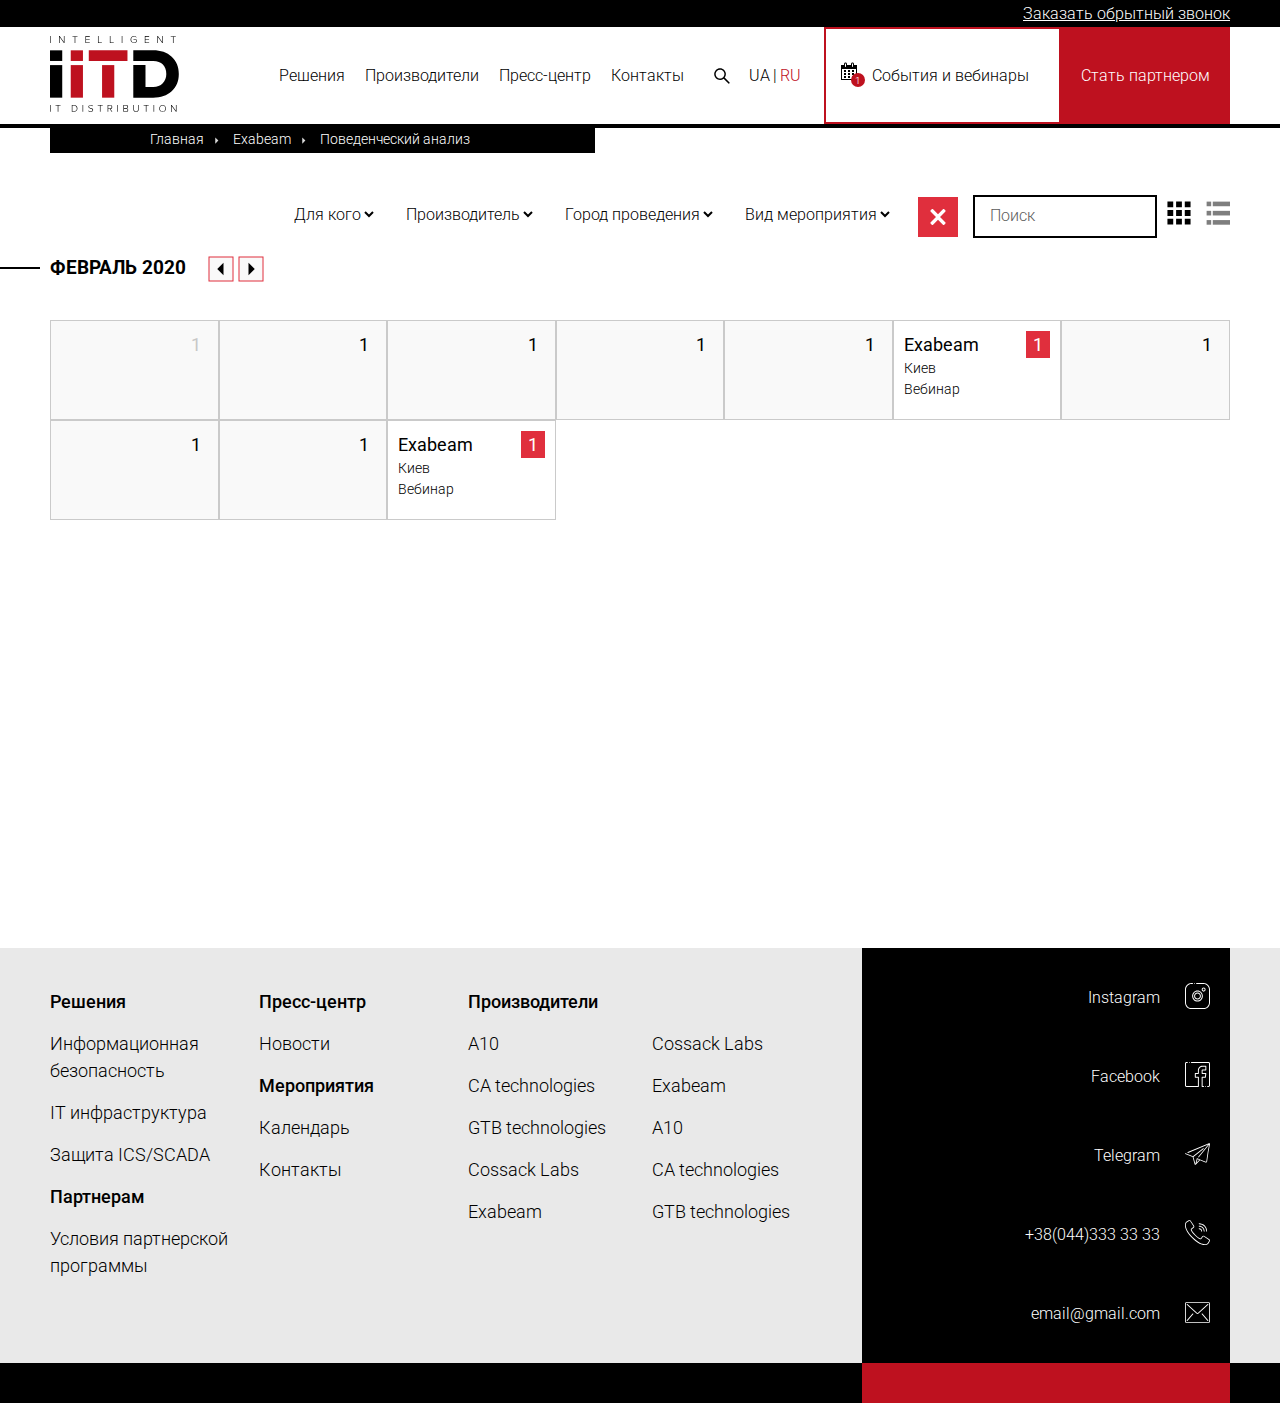
==== calendar.html @ c362d008 "end site" ====
<!DOCTYPE html>

<head>
    <meta charset="utf-8">
    <meta http-equiv="X-UA-Compatible" content="IE=edge">
    <title></title>
    <meta name="description" content="">
    <meta name="viewport" content="width=device-width, initial-scale=1">
    <link rel="stylesheet" href="css/slick.css">
    <link rel="stylesheet" href="css/slick-theme.css">
    <link rel="stylesheet" href="css/main.css">
    <link href="https://fonts.googleapis.com/css?family=Roboto:300,400,500,700&display=swap&subset=cyrillic" rel="stylesheet">
</head>

<body>
    <div class="wrapper">
        <div class="top-header padding">
            <div class="container">
                <div class="call-header">
                    <a href="#">Заказать обрытный звонок</a>
                </div>
            </div>
        </div>
        <header class="padding dark-border">
            <div class="container">
                <div class="header-container">
                    <div class="btn-menu">
                        <img src="img/icon/btn-menu.svg" alt="btn">
                    </div>
                    <div class="header-logo">
                        <img src="img/icon/logo.svg" alt="logo">
                    </div>
                    <nav>
                        <img src="img/icon/close-btn.svg" class="close-btn" alt="close-btn">
                        <p class="link-hover link-call">Решения</p>
                        <div class="nav-box-dropdown-hover">
                            <div class="nav-box-dropdown-wrapper">
                                <div class="nav-box-dropdonw">
                                    <p class="nav-box-title">
                                     1111111111111
                                    </p>
                                    <div class="box-hide-nav">
                                        <a href="#" class="nav-box-link">
                                            Защита WEB ресурсов
                                        </a>
                                        <a href="#" class="nav-box-link">
                                            Защита WEB ресурсов
                                        </a>
                                        <a href="#" class="nav-box-link">
                                            Защита WEB ресурсов
                                        </a>
                                    </div>
                                </div>
                                <div class="nav-box-dropdonw">
                                    <p class="nav-box-title">
                                        Информационная безопасность
                                    </p>
                                    <div class="box-hide-nav">
                                        <a href="#" class="nav-box-link">
                                            Защита WEB ресурсов
                                        </a>
                                        <a href="#" class="nav-box-link">
                                            Защита WEB ресурсов
                                        </a>
                                        <a href="#" class="nav-box-link">
                                            Защита WEB ресурсов
                                        </a>
                                    </div>
                                </div>
                                <div class="nav-box-dropdonw">
                                    <p class="nav-box-title">
                                        Информационная безопасность
                                    </p>
                                    <div class="box-hide-nav">
                                        <a href="#" class="nav-box-link">
                                            Защита WEB ресурсов
                                        </a>
                                        <a href="#" class="nav-box-link">
                                            Защита WEB ресурсов
                                        </a>
                                        <a href="#" class="nav-box-link">
                                            Защита WEB ресурсов
                                        </a>
                                    </div>
                                </div>
                            </div>
                        </div>
                        <p class="link-hover link-call">Производители</pppclass="link-hover>
                        <div class="nav-box-dropdown-hover">
                            <div class="nav-box-dropdown-wrapper">
                                <div class="nav-box-dropdonw">
                                    <p class="nav-box-title">
                                      2222222
                                    </p>
                                    <div class="box-hide-nav">
                                        <a href="#" class="nav-box-link">
                                            Защита WEB ресурсов
                                        </a>
                                        <a href="#" class="nav-box-link">
                                            Защита WEB ресурсов
                                        </a>
                                        <a href="#" class="nav-box-link">
                                            Защита WEB ресурсов
                                        </a>
                                    </div>
                                </div>
                                <div class="nav-box-dropdonw">
                                    <p href="#" class="nav-box-title">
                                        Информационная безопасность
                                    </p>
                                    <div class="box-hide-nav">
                                        <a href="#" class="nav-box-link">
                                            Защита WEB ресурсов
                                        </a>
                                        <a href="#" class="nav-box-link">
                                            Защита WEB ресурсов
                                        </a>
                                        <a href="#" class="nav-box-link">
                                            Защита WEB ресурсов
                                        </a>
                                    </div>
                                </div>
                                <div class="nav-box-dropdonw">
                                    <p href="#" class="nav-box-title">
                                        Информационная безопасность
                                    </p>
                                    <div class="box-hide-nav">
                                        <a href="#" class="nav-box-link">
                                            Защита WEB ресурсов
                                        </a>
                                        <a href="#" class="nav-box-link">
                                            Защита WEB ресурсов
                                        </a>
                                        <a href="#" class="nav-box-link">
                                            Защита WEB ресурсов
                                        </a>
                                    </div>
                                </div>
                            </div>
                        </div>
                        <p class="link-hover link-call">Пресс-центр </a>
                        <div class="nav-box-dropdown-hover">
                            <div class="nav-box-dropdown-wrapper">
                                <div class="nav-box-dropdonw">
                                    <p class="nav-box-title">
                                       333333333333
                                    </a>
                                    <div class="box-hide-nav">
                                        <a href="#" class="nav-box-link">
                                            Защита WEB ресурсов
                                        </a>
                                        <a href="#" class="nav-box-link">
                                            Защита WEB ресурсов
                                        </a>
                                        <a href="#" class="nav-box-link">
                                            Защита WEB ресурсов
                                        </a>
                                    </div>
                                </div>
                                <div class="nav-box-dropdonw">
                                    <p class="nav-box-title">
                                        Информационная безопасность2
                                    </p>
                                    <div class="box-hide-nav">
                                        <a href="#" class="nav-box-link">
                                            Защита WEB ресурсов
                                        </a>
                                        <a href="#" class="nav-box-link">
                                            Защита WEB ресурсов
                                        </a>
                                        <a href="#" class="nav-box-link">
                                            Защита WEB ресурсов
                                        </a>
                                    </div>
                                </div>
                                <div class="nav-box-dropdonw">
                                    <p class="nav-box-title">
                                        Информационная безопасность3
                                    </p>
                                    <div class="box-hide-nav">
                                        <a href="#" class="nav-box-link">
                                            Защита WEB ресурсов
                                        </a>
                                        <a href="#" class="nav-box-link">
                                            Защита WEB ресурсов
                                        </a>
                                        <a href="#" class="nav-box-link">
                                            Защита WEB ресурсов
                                        </a>
                                    </div>
                                </div>
                            </div>
                        </div>
                        <a href="#" class="link-hover">Контакты</a>
                    </nav>
                    <div class="search-lang-box">
                        <div class="search-box">
                            <img src="img/icon/search.svg" alt="search">
                        </div>
                        <div class="lang-box desk-lang">
                            <a href="#">UA</a>
                            <a href="#" class="active-lang">RU</a>
                        </div>
                    </div>
                    <div class="btn-header-wrap">
                        <a href="#">
                            <div class="calendar">
                                <img src="img/icon/calendar-white.svg" alt="calendar">
                                <span class="col-event">1</span>
                            </div>
                            <span class="calendar-text">События и вебинары</span>
                        </a>
                        <a href="#">Стать партнером</a>
                    </div>
                </div>
            </div>
        </header>
        <main>
            <div class="bredcrumbs padding">
                <div class="container">
                    <div class="bredcrumbs-container">
                        <a href="#">Главная</a>
                        <a href="#">Exabeam</a>
                        <a href="#">Поведенческий анализ</a>
                    </div>
                </div>
            </div>
            <div class="control-calendar padding">
                <div class="container">
                    <div class="control-calendar-wrap">
                        <div class="select-box">
                            <select name="">
                                <option value="">Для кого</option>
                            </select>
                        </div>
                        <div class="select-box">
                            <select name="">
                                <option value="">Производитель</option>
                            </select>
                        </div>
                        <div class="select-box">
                            <select name="">
                                <option value="">Город проведения</option>
                            </select>
                        </div>
                        <div class="select-box">
                            <select name="">
                                <option value="">Вид мероприятия</option>
                            </select>
                        </div>
                        <div class="search-box">
                            <a href="#" class="btn-calendar-close">
                                <img src="img/calendar/cansel.svg" alt="cansel">
                            </a>
                            <input type="text" class="search" placeholder="Поиск">
                        </div>
                        <div class="btn-wrap-calendar">
                            <p class="cl-call-1 active-calendar">
                                <img src="img/calendar/cl-big.svg" alt="cl-big">
                            </p>
                            <p class="cl-call-2">
                                <img src="img/calendar/cl-sm.svg" alt="cl-sm">
                            </p>
                        </div>
                    </div>
                </div>
            </div>
            <section class="calendar padding margin">
                <div class="container">
                    <div class="calendar-arr">
                        <p class="title-xl">Февраль 2020</p>
                        <div class="arrow-calendar">
                            <a href="#">
                                <img src="img/calendar/lf.svg" alt="lf">
                            </a>
                            <a href="#">
                                <img src="img/calendar/rg.svg" alt="rg">
                            </a>
                        </div>
                        <div class="conrtol-mob">
                            <p class="cl-call-1 active-calendar">
                                <img src="img/calendar/cl-big.svg" alt="cl-big">
                            </p>
                            <p class="cl-call-2">
                                <img src="img/calendar/cl-sm.svg" alt="cl-sm">
                            </p>
                        </div>
                    </div>
                    <div class="sm-calendar">
                        <div class="calendar-wrapper">
                            <div class="calendar-box white">
                                <div class="calendar-info-short">
                                    <p class="text-simple">Exabeam</p>
                                    <p class="text-simple-sm">Киев</p>
                                    <p class="text-simple-sm">Вебинар</p>
                                </div>
                                <p class="calendar-day">
                                    1
                                </p>
                            </div>
                            <div class="calendar-box">
                                <div class="calendar-info-short">
                                    <p class="text-simple">Exabeam</p>
                                    <p class="text-simple-sm">Киев</p>
                                    <p class="text-simple-sm">Вебинар</p>
                                </div>
                                <p class="calendar-day">
                                    1
                                </p>
                            </div>
                            <div class="calendar-box">
                                <div class="calendar-info-short">
                                    <p class="text-simple">Exabeam</p>
                                    <p class="text-simple-sm">Киев</p>
                                    <p class="text-simple-sm">Вебинар</p>
                                </div>
                                <p class="calendar-day">
                                    1
                                </p>
                            </div>
                            <div class="calendar-box">
                                <div class="calendar-info-short">
                                    <p class="text-simple">Exabeam</p>
                                    <p class="text-simple-sm">Киев</p>
                                    <p class="text-simple-sm">Вебинар</p>
                                </div>
                                <p class="calendar-day">
                                    1
                                </p>
                            </div>
                            <div class="calendar-box">
                                <div class="calendar-info-short">
                                    <p class="text-simple">Exabeam</p>
                                    <p class="text-simple-sm">Киев</p>
                                    <p class="text-simple-sm">Вебинар</p>
                                </div>
                                <p class="calendar-day">
                                    1
                                </p>
                            </div>
                            <div class="calendar-box active-day">
                                <div class="calendar-info-short">
                                    <p class="text-simple">Exabeam</p>
                                    <p class="text-simple-sm">Киев</p>
                                    <p class="text-simple-sm">Вебинар</p>
                                </div>
                                <p class="calendar-day">
                                    1
                                </p>
                                <div class="hide-info-vebinar">
                                    <div class="hide-info-wrap">
                                        <img src="img/calendar/log-veb.svg" alt="veb">
                                        <div class="info-calendar">
                                            <p class="text-simple circle">Вебинар</p>
                                            <p class="text-simple circle">10.11.2020</p>
                                            <p class="text-simple time">12:00</p>
                                        </div>
                                        <p class="text-simple title">
                                            Предпринимателям
                                        </p>
                                        <p class="text-simple strong">
                                            Решение вендора Exabeam “Поведенческий анализ пользователей”
                                        </p>
                                        <a href="#" class="text-simple link">Подробнее</a>
                                    </div>
                                </div>
                            </div>
                            <div class="calendar-box">
                                <div class="calendar-info-short">
                                    <p class="text-simple">Exabeam</p>
                                    <p class="text-simple-sm">Киев</p>
                                    <p class="text-simple-sm">Вебинар</p>
                                </div>
                                <p class="calendar-day">
                                    1
                                </p>
                            </div>
                            <div class="calendar-box">
                                <div class="calendar-info-short">
                                    <p class="text-simple">Exabeam</p>
                                    <p class="text-simple-sm">Киев</p>
                                    <p class="text-simple-sm">Вебинар</p>
                                </div>
                                <p class="calendar-day">
                                    1
                                </p>
                            </div>
                            <div class="calendar-box">
                                <div class="calendar-info-short">
                                    <p class="text-simple">Exabeam</p>
                                    <p class="text-simple-sm">Киев</p>
                                    <p class="text-simple-sm">Вебинар</p>
                                </div>
                                <p class="calendar-day">
                                    1
                                </p>
                            </div>
                            <div class="calendar-box active-day">
                                <div class="calendar-info-short">
                                    <p class="text-simple">Exabeam</p>
                                    <p class="text-simple-sm">Киев</p>
                                    <p class="text-simple-sm">Вебинар</p>
                                </div>
                                <p class="calendar-day">
                                    1
                                </p>
                                <div class="hide-info-vebinar">
                                    <div class="hide-info-wrap">
                                        <img src="img/calendar/log-veb.svg" alt="veb">
                                        <div class="info-calendar">
                                            <p class="text-simple circle">Вебинар</p>
                                            <p class="text-simple circle">10.11.2020</p>
                                            <p class="text-simple time">12:00</p>
                                        </div>
                                        <p class="text-simple title">
                                            Предпринимателям
                                        </p>
                                        <p class="text-simple strong">
                                            Решение вендора Exabeam “Поведенческий анализ пользователей”
                                        </p>
                                        <a href="#" class="text-simple link">Подробнее</a>
                                    </div>
                                </div>
                            </div>
                        </div>
                    </div>
                    <div class="xl-calendar">
                        <div class="xl-calendar-mob">
                            <div class="mob-info-wrap">
                                <p class="text-simple title">
                                    08 Февраля 12:00
                                </p>
                                <p class="text-simple event">
                                    Вебинар
                                </p>
                                <img src="img/calendar/log-veb.svg" alt="veb">
                                <p class="text-simple title">
                                    Для кого
                                </p>
                                <p class="text-simple human">
                                    Предпринимателям
                                </p>
                                <p class="text-simple strong">
                                    Решение вендора Exabeam “Поведенческий анализ пользователей”
                                </p>
                                <p class="text-simple">
                                    Lorem ipsum dolor sit amet consectetur adipisicing elit. Officiis ad delectus sit reprehenderit, facere perferendis fuga doloribus magni, cum nisi ab eos illum. Architecto enim laudantium sequi porro nulla distinctio.
                                </p>
                                <a href="#" class="text-simple link">Подробнее</a>
                            </div>
                            <div class="mob-info-wrap">
                                <p class="text-simple title">
                                    08 Февраля 12:00
                                </p>
                                <p class="text-simple event">
                                    Вебинар
                                </p>
                                <img src="img/calendar/log-veb.svg" alt="veb">
                                <p class="text-simple title">
                                    Для кого
                                </p>
                                <p class="text-simple human">
                                    Предпринимателям
                                </p>
                                <p class="text-simple strong">
                                    Решение вендора Exabeam “Поведенческий анализ пользователей”
                                </p>
                                <p class="text-simple">
                                    Lorem ipsum dolor sit amet consectetur adipisicing elit. Officiis ad delectus sit reprehenderit, facere perferendis fuga doloribus magni, cum nisi ab eos illum. Architecto enim laudantium sequi porro nulla distinctio.
                                </p>
                                <a href="#" class="text-simple link">Подробнее</a>
                            </div>
                        </div>
                        <div class="calendar-title-wrapper">
                            <p class="text-simple">Дата и время</p>
                            <p class="text-simple">Производитель</p>
                            <p class="text-simple">Вид мероприятия</p>
                            <p class="text-simple">Для кого</p>
                            <p class="text-simple">Описание</p>
                        </div>
                        <div class="calendar-xl-wrapper">
                            <div class="calendar-xl-box">
                                <p class="text-simple">08 Февраля<br> 12:00</p>
                            </div>
                            <div class="calendar-xl-box">
                                <img src="img/calendar/vebinar.svg" alt="veb">
                            </div>
                            <div class="calendar-xl-box">
                                <p class="text-simple">Вебинар</p>
                            </div>
                            <div class="calendar-xl-box">
                                <p class="text-simple">Предприниматель</p>
                            </div>
                            <div class="calendar-xl-box">
                                <p class="text-simple title">
                                    Решение вендора Exabeam “Поведенческий анализ пользователей”
                                </p>
                                <p class="text-simple info">Lorem ipsum dolor sit amet, consectetur adipiscing elit. In ullamcorper turpis integer risus congue condimentum euismod. Id eleifend platea mi morbi.</p>
                                <a href="#" class="text-simple link">Подробнее</a>
                            </div>
                        </div>
                        <div class="calendar-xl-wrapper">
                            <div class="calendar-xl-box">
                                <p class="text-simple">08 Февраля<br> 12:00</p>
                            </div>
                            <div class="calendar-xl-box">
                                <img src="img/calendar/vebinar.svg" alt="veb">
                            </div>
                            <div class="calendar-xl-box">
                                <p class="text-simple">Вебинар</p>
                            </div>
                            <div class="calendar-xl-box">
                                <p class="text-simple">Предприниматель</p>
                            </div>
                            <div class="calendar-xl-box">
                                <p class="text-simple title">
                                    Решение вендора Exabeam “Поведенческий анализ пользователей”
                                </p>
                                <p class="text-simple info">Lorem ipsum dolor sit amet, consectetur adipiscing elit. In ullamcorper turpis integer risus congue condimentum euismod. Id eleifend platea mi morbi.</p>
                                <a href="#" class="text-simple link">Подробнее</a>
                            </div>
                        </div>
                    </div>
                </div>
            </section>
        </main>
        <footer class="padding z-index">
            <div class="container">
                <div class="footer-container">
                    <div class="footer-box-link">
                        <p class="footer-title">
                            Решения
                        </p>
                        <a href="#" class="footer-simple-link">
                                Информационная безопасность
                            </a>
                        <a href="#" class="footer-simple-link">
                                IT инфраструктура
                            </a>
                        <a href="#" class="footer-simple-link">
                                Защита ICS/SCADA
                            </a>
                        <p class="footer-title">
                            Партнерам
                        </p>
                        <a href="#" class="footer-simple-link">
                                Условия партнерской программы
                            </a>
                    </div>
                    <div class="footer-box-link">
                        <p class="footer-title">
                            Пресс-центр
                        </p>
                        <a href="#" class="footer-simple-link">
                                Новости
                            </a>
                        <p class="footer-title">
                            Мероприятия
                        </p>
                        <a href="#" class="footer-simple-link">
                                Календарь
                            </a>
                        <a href="#" class="footer-simple-link">
                                Контакты
                            </a>
                    </div>
                    <div class="footer-box-link">
                        <p class="footer-title">
                            Производители
                        </p>
                        <div class="footer-box-sm">
                            <a href="#" class="footer-simple-link">
                                    A10
                                </a>
                            <a href="#" class="footer-simple-link">
                                    Cossack Labs
                                </a>
                            <a href="#" class="footer-simple-link">
                                    CA technologies
                                </a>
                            <a href="#" class="footer-simple-link">
                                    Exabeam
                                </a>
                            <a href="#" class="footer-simple-link">
                                    GTB technologies
                                </a>
                            <a href="#" class="footer-simple-link">
                                    A10
                                </a>
                            <a href="#" class="footer-simple-link">
                                    Cossack Labs
                                </a>
                            <a href="#" class="footer-simple-link">
                                    CA technologies
                                </a>
                            <a href="#" class="footer-simple-link">
                                    Exabeam
                                </p>
                                <a href="#" class="footer-simple-link">
                                    GTB technologies
                                </a>
                        </div>
                    </div>
                    <div class="footer-social-box">
                        <a href="#" class="insta">Instagram</a>
                        <a href="#" class="fb">Facebook</a>
                        <a href="#" class="tg">Telegram</a>
                        <a href="tel:+38(044)333 33 33" class="phone">+38(044)333 33 33</a>
                        <a href="mailto:email@gmail.com" class="mail">email@gmail.com</a>
                    </div>
                </div>
            </div>
        </footer>
        <div class="footer-black"></div>
    </main>

    <script src="js/libs/jquery-3.4.1.min.js"></script>
    <script src="js/libs/slick.min.js"></script>
    <script src="js/common.js"></script>
</body>

</html>
---- css/main.css ----
.top-header {
  background: #000;
  z-index: 9999;
  position: relative; }

header {
  z-index: 9999;
  background: #fff;
  position: relative; }

@media (max-width: 990px) {
  .calendar-text {
    display: none; } }

.btn-menu {
  display: none; }
  @media (max-width: 990px) {
    .btn-menu {
      display: -webkit-box;
      display: -webkit-flex;
      display: -ms-flexbox;
      display: flex; } }

.call-header {
  padding: 4px 0;
  display: -webkit-box;
  display: -webkit-flex;
  display: -ms-flexbox;
  display: flex;
  -webkit-box-align: center;
  -webkit-align-items: center;
      -ms-flex-align: center;
          align-items: center;
  -webkit-box-pack: end;
  -webkit-justify-content: flex-end;
      -ms-flex-pack: end;
          justify-content: flex-end; }
  .call-header a {
    color: #fff;
    text-decoration: underline;
    font: 300 1rem 'Roboto', sans-serif; }
    @media (max-width: 650px) {
      .call-header a {
        font-size: .87rem; } }
    .call-header a:hover {
      text-decoration: none; }

.close-btn {
  display: none; }
  @media (max-width: 990px) {
    .close-btn {
      display: block;
      position: absolute;
      left: 20px;
      top: 20px; } }
  @media (max-width: 650px) {
    .close-btn {
      left: 15px; } }

.nav-box-dropdown-hover {
  display: none;
  position: absolute;
  top: 98px;
  max-width: 1000px;
  margin: 0 auto;
  z-index: 999; }
  @media (max-width: 1280px) {
    .nav-box-dropdown-hover {
      max-width: 100%;
      left: 0;
      top: 96px; } }
  @media (max-width: 650px) {
    .nav-box-dropdown-hover {
      position: relative;
      top: 0; } }
  .nav-box-dropdown-hover .nav-box-dropdown-wrapper {
    background: #131313;
    opacity: .9;
    display: grid;
    grid-template-columns: 1fr 1fr 1fr;
    grid-gap: 30px;
    padding: 40px 25px; }
    @media (max-width: 990px) {
      .nav-box-dropdown-hover .nav-box-dropdown-wrapper {
        grid-template-columns: 1fr;
        padding: 20px;
        background: transparent;
        opacity: 1; } }
    @media (max-width: 990px) {
      .nav-box-dropdown-hover .nav-box-dropdown-wrapper {
        grid-gap: 10px; } }
    @media (max-width: 650px) {
      .nav-box-dropdown-hover .nav-box-dropdown-wrapper {
        padding-bottom: 0; } }
    .nav-box-dropdown-hover .nav-box-dropdown-wrapper .nav-box-title {
      color: #fff;
      margin-bottom: 30px;
      border-bottom: 1px solid #E02F3D;
      font: 300 1.125rem 'Roboto', sans-serif;
      display: block;
      -webkit-transition: .3s;
      -o-transition: .3s;
      transition: .3s;
      display: inline-block; }
      .nav-box-dropdown-hover .nav-box-dropdown-wrapper .nav-box-title:hover {
        color: #E02F3D; }
      @media (max-width: 990px) {
        .nav-box-dropdown-hover .nav-box-dropdown-wrapper .nav-box-title {
          color: #E02F3D;
          border: none;
          margin-bottom: 20px; } }
      @media (max-width: 650px) {
        .nav-box-dropdown-hover .nav-box-dropdown-wrapper .nav-box-title {
          margin-bottom: 10px; } }
      @media (max-width: 650px) {
        .nav-box-dropdown-hover .nav-box-dropdown-wrapper .nav-box-title::after {
          content: url(../img/icon/red-down.svg);
          right: -10px;
          top: -3px;
          position: relative; } }
    .nav-box-dropdown-hover .nav-box-dropdown-wrapper .nav-box-link {
      font: 300 1rem 'Roboto', sans-serif;
      margin-bottom: 25px;
      color: #fff;
      display: block;
      -webkit-transition: .3s;
      -o-transition: .3s;
      transition: .3s; }
      @media (max-width: 990px) {
        .nav-box-dropdown-hover .nav-box-dropdown-wrapper .nav-box-link {
          margin-bottom: 15px;
          font-size: .9rem; } }
      .nav-box-dropdown-hover .nav-box-dropdown-wrapper .nav-box-link:hover {
        color: #E02F3D; }

.header-container {
  display: -webkit-box;
  display: -webkit-flex;
  display: -ms-flexbox;
  display: flex;
  -webkit-box-pack: justify;
  -webkit-justify-content: space-between;
      -ms-flex-pack: justify;
          justify-content: space-between;
  -webkit-box-align: center;
  -webkit-align-items: center;
      -ms-flex-align: center;
          align-items: center; }
  .header-container nav {
    display: -webkit-box;
    display: -webkit-flex;
    display: -ms-flexbox;
    display: flex;
    -webkit-box-align: center;
    -webkit-align-items: center;
        -ms-flex-align: center;
            align-items: center;
    -webkit-box-pack: justify;
    -webkit-justify-content: space-between;
        -ms-flex-pack: justify;
            justify-content: space-between;
    height: 100%; }
    @media (max-width: 990px) {
      .header-container nav {
        display: none;
        position: absolute;
        z-index: 99999;
        background: #131313;
        opacity: .9;
        left: 0;
        top: -20px;
        width: 80vw;
        height: 100vh;
        padding-top: 70px;
        overflow-y: scroll;
        padding-right: 20px; } }
    @media (max-width: 650px) {
      .header-container nav {
        width: 100vw;
        padding: 40px 0;
        padding-top: 60px; } }
    .header-container nav .link-hover {
      color: #000;
      padding: 39px 20px;
      font: 300 1rem 'Roboto', sans-serif;
      -webkit-transition: .3s;
      -o-transition: .3s;
      transition: .3s;
      position: relative; }
      .header-container nav .link-hover:hover {
        background: #E9E9E9; }
        @media (max-width: 990px) {
          .header-container nav .link-hover:hover {
            background: transparent;
            position: relative; } }
      @media (max-width: 990px) {
        .header-container nav .link-hover::after {
          content: url(../img/icon/menu-down-arr.svg);
          position: absolute;
          right: -5%;
          top: 22px; } }
      @media (max-width: 650px) {
        .header-container nav .link-hover::after {
          right: -15px;
          top: -3px;
          position: relative; } }
      @media (max-width: 1280px) {
        .header-container nav .link-hover {
          padding: 25px 10px; } }
      @media (max-width: 1150px) {
        .header-container nav .link-hover {
          margin: 0 5px;
          font-size: .9rem; } }
      @media (max-width: 990px) {
        .header-container nav .link-hover {
          color: #fff;
          font-size: 1.1rem;
          -webkit-transition: auto;
          -o-transition: auto;
          transition: auto; } }
      @media (max-width: 650px) {
        .header-container nav .link-hover {
          display: block;
          padding-bottom: 0;
          padding-top: 20px; } }
    @media (max-width: 990px) {
      .header-container nav .link-hover:last-child::after {
        display: none; } }
    @media (max-width: 990px) {
      .header-container nav .link-hover:last-child::before {
        display: none; } }

.header-logo {
  padding: 8px 0;
  margin: auto;
  margin-left: 0; }
  @media (max-width: 990px) {
    .header-logo {
      margin: 0;
      -webkit-box-ordinal-group: 4;
      -webkit-order: 3;
          -ms-flex-order: 3;
              order: 3; } }
  @media (max-width: 650px) {
    .header-logo {
      -webkit-box-ordinal-group: 3;
      -webkit-order: 2;
          -ms-flex-order: 2;
              order: 2;
      position: relative;
      right: -20px; } }
  @media (max-width: 360px) {
    .header-logo {
      right: -20px; } }
  @media (max-width: 1150px) {
    .header-logo img {
      height: 50px; } }
  @media (max-width: 990px) {
    .header-logo img {
      height: 37px; } }

.search-lang-box {
  display: -webkit-box;
  display: -webkit-flex;
  display: -ms-flexbox;
  display: flex;
  -webkit-box-align: center;
  -webkit-align-items: center;
      -ms-flex-align: center;
          align-items: center;
  -webkit-box-pack: justify;
  -webkit-justify-content: space-between;
      -ms-flex-pack: justify;
          justify-content: space-between;
  width: 100px;
  margin: 0 60px; }
  @media (max-width: 1280px) {
    .search-lang-box {
      margin: 0 20px;
      width: 90px; } }
  @media (max-width: 990px) {
    .search-lang-box {
      -webkit-box-ordinal-group: 3;
      -webkit-order: 2;
          -ms-flex-order: 2;
              order: 2;
      margin: 0;
      width: 80px; } }

.search-box {
  position: relative;
  top: 2px;
  cursor: pointer; }

.lang-box a {
  margin: 0 3px;
  color: #000;
  font: 300 1rem 'Roboto', sans-serif; }

.lang-box a:first-child {
  position: relative; }
  .lang-box a:first-child::after {
    content: '|';
    position: absolute;
    right: -6.5px; }

.lang-box .active-lang {
  color: #BE111F; }

.btn-header-wrap {
  display: -webkit-box;
  display: -webkit-flex;
  display: -ms-flexbox;
  display: flex;
  font: 300 1rem 'Roboto', sans-serif;
  text-align: center;
  word-wrap: none; }
  @media (max-width: 990px) {
    .btn-header-wrap {
      -webkit-box-ordinal-group: 5;
      -webkit-order: 4;
          -ms-flex-order: 4;
              order: 4; } }
  @media (max-width: 650px) {
    .btn-header-wrap {
      display: none; } }
  .btn-header-wrap a:first-child {
    background: #fff;
    color: #000;
    border: 2px solid #BE111F;
    padding: 25px 40px;
    white-space: nowrap;
    width: 100%;
    text-align: center;
    display: -webkit-box;
    display: -webkit-flex;
    display: -ms-flexbox;
    display: flex;
    -webkit-box-align: center;
    -webkit-align-items: center;
        -ms-flex-align: center;
            align-items: center;
    -webkit-box-pack: center;
    -webkit-justify-content: center;
        -ms-flex-pack: center;
            justify-content: center; }
    @media (max-width: 1280px) {
      .btn-header-wrap a:first-child {
        padding: 25px 30px; } }
    @media (max-width: 990px) {
      .btn-header-wrap a:first-child {
        padding: 17px 25px; } }
    .btn-header-wrap a:first-child .calendar {
      position: relative;
      left: -15px;
      top: -2.5px; }
      @media (max-width: 990px) {
        .btn-header-wrap a:first-child .calendar {
          left: -1px;
          top: 0; } }
      .btn-header-wrap a:first-child .calendar span {
        color: #fff;
        background: #BE111F;
        border-radius: 50%;
        text-align: center;
        height: 10px;
        width: 10px;
        padding: 2px;
        position: absolute;
        top: 11px;
        left: 10px;
        font: 300 .6rem 'Roboto', sans-serif; }
  .btn-header-wrap a:last-child {
    background: #BE111F;
    padding: 39px 30px;
    white-space: nowrap;
    color: #fff; }
    @media (max-width: 1280px) {
      .btn-header-wrap a:last-child {
        padding: 39px 20px; } }
    @media (max-width: 990px) {
      .btn-header-wrap a:last-child {
        padding: 17px 25px; } }

.dark-border {
  border-bottom: 4px solid #000; }

.link-active {
  border-bottom: 1px solid #E02F3D; }

@media (max-width: 650px) {
  .box-hide-nav {
    display: none; } }

.desk-menu {
  display: none; }

.nav-menu {
  display: none; }
  @media (max-width: 990px) {
    .nav-menu {
      display: none;
      position: absolute;
      z-index: 999999;
      background: #131313;
      opacity: .9;
      left: 0;
      top: -20px;
      width: 80vw;
      height: 100vh;
      overflow-y: scroll;
      padding: 30px; } }
  @media (max-width: 650px) {
    .nav-menu {
      padding: 20px 15px;
      width: 93vw;
      position: fixed; } }
  .nav-menu .menu-close {
    position: absolute;
    left: 30px;
    top: 40px; }
    @media (max-width: 650px) {
      .nav-menu .menu-close {
        left: 15px;
        top: 35px; } }
  .nav-menu .nav-menu-wrap {
    display: -webkit-box;
    display: -webkit-flex;
    display: -ms-flexbox;
    display: flex;
    -webkit-box-orient: vertical;
    -webkit-box-direction: normal;
    -webkit-flex-direction: column;
        -ms-flex-direction: column;
            flex-direction: column;
    -webkit-box-pack: justify;
    -webkit-justify-content: space-between;
        -ms-flex-pack: justify;
            justify-content: space-between;
    height: 100%; }
    .nav-menu .nav-menu-wrap .nav-link-container {
      display: -webkit-box;
      display: -webkit-flex;
      display: -ms-flexbox;
      display: flex;
      -webkit-box-align: center;
      -webkit-align-items: center;
          -ms-flex-align: center;
              align-items: center;
      padding-top: 80px; }
      @media (max-width: 650px) {
        .nav-menu .nav-menu-wrap .nav-link-container {
          -webkit-box-orient: vertical;
          -webkit-box-direction: normal;
          -webkit-flex-direction: column;
              -ms-flex-direction: column;
                  flex-direction: column;
          -webkit-box-align: start;
          -webkit-align-items: flex-start;
              -ms-flex-align: start;
                  align-items: flex-start;
          padding-top: 130px; } }
      @media (max-width: 380px) {
        .nav-menu .nav-menu-wrap .nav-link-container {
          padding-top: 60px; } }
      .nav-menu .nav-menu-wrap .nav-link-container .nav-link-box {
        margin-right: 30px;
        display: block; }
        @media (max-width: 650px) {
          .nav-menu .nav-menu-wrap .nav-link-container .nav-link-box {
            margin-right: 0; } }
        .nav-menu .nav-menu-wrap .nav-link-container .nav-link-box .nav-link-call {
          color: #fff;
          position: relative;
          font: 300 1.125rem 'Roboto', sans-serif; }
          @media (max-width: 990px) {
            .nav-menu .nav-menu-wrap .nav-link-container .nav-link-box .nav-link-call {
              margin-bottom: 20px; } }
          @media (max-width: 650px) {
            .nav-menu .nav-menu-wrap .nav-link-container .nav-link-box .nav-link-call {
              display: inline-block; } }
          .nav-menu .nav-menu-wrap .nav-link-container .nav-link-box .nav-link-call::after {
            content: url(../img/icon/menu-down-arr.svg);
            position: absolute;
            right: -15px;
            top: -3px; }
      .nav-menu .nav-menu-wrap .nav-link-container .nav-link-call {
        display: block; }
    .nav-menu .nav-menu-wrap .nav-mob-active:before {
      content: '';
      display: block;
      width: 100%;
      height: 1px;
      position: absolute;
      bottom: -10px;
      left: 0;
      background: #E02F3D; }
  .nav-menu .nav-menu-info {
    display: none; }
    @media (max-width: 650px) {
      .nav-menu .nav-menu-info {
        display: block;
        margin-bottom: 100px; } }
    @media (max-width: 380px) {
      .nav-menu .nav-menu-info {
        margin-bottom: 25px; } }
    .nav-menu .nav-menu-info .social-nav {
      display: -webkit-box;
      display: -webkit-flex;
      display: -ms-flexbox;
      display: flex;
      -webkit-box-align: center;
      -webkit-align-items: center;
          -ms-flex-align: center;
              align-items: center;
      margin-bottom: 20px; }
      .nav-menu .nav-menu-info .social-nav a {
        margin-right: 30px; }
    .nav-menu .nav-menu-info p {
      color: #fff;
      font: 300 1rem/150% 'Roboto', sans-serif; }
  @media (max-width: 650px) {
    .nav-menu .nav-link-sm-box {
      position: relative; } }
  .nav-menu .nav-link-sm-box p {
    color: #E02F3D;
    font: normal 1rem/150% 'Roboto', sans-serif;
    margin-bottom: 15px;
    margin-top: 25px;
    display: block; }
    @media (max-width: 650px) {
      .nav-menu .nav-link-sm-box p {
        margin: 10px 0; } }
  .nav-menu .nav-link-sm-box a {
    color: #fff;
    font: 300 1rem/150% 'Roboto', sans-serif;
    margin-bottom: 10px;
    display: block; }
    @media (max-width: 650px) {
      .nav-menu .nav-link-sm-box a {
        display: none; } }
  .nav-menu .nav-link-sm-box a:last-child {
    margin: 0; }
    @media (max-width: 650px) {
      .nav-menu .nav-link-sm-box a:last-child {
        margin-bottom: 15px; } }
  .nav-menu .call-sm-nav {
    position: relative; }
    @media (max-width: 650px) {
      .nav-menu .call-sm-nav::after {
        content: url(../img/icon/arr-red.svg);
        position: absolute;
        right: -15px;
        top: -3px; } }
  .nav-menu .nav-link-sm-wrapper {
    display: none;
    position: absolute; }
    @media (max-width: 650px) {
      .nav-menu .nav-link-sm-wrapper {
        position: relative; } }

.slide {
  background-size: cover;
  background-position: center;
  background-repeat: no-repeat; }

.slide.slick-slide {
  height: 900px; }
  @media (max-width: 1200px) {
    .slide.slick-slide {
      height: 600px; } }
  @media (max-width: 650px) {
    .slide.slick-slide {
      height: 400px; } }

.slick-dots li {
  display: inline-block;
  width: 40px;
  height: 3px;
  background: #E9E9E9;
  opacity: 1;
  -webkit-transition: all .2s ease;
  -o-transition: all .2s ease;
  transition: all .2s ease;
  margin: 0 5px;
  border-radius: 0; }

.slick-dots .slick-active {
  background: #E02F3D; }

.slider-text-box {
  display: -webkit-box;
  display: -webkit-flex;
  display: -ms-flexbox;
  display: flex;
  -webkit-box-align: start;
  -webkit-align-items: flex-start;
      -ms-flex-align: start;
          align-items: flex-start;
  -webkit-box-pack: center;
  -webkit-justify-content: center;
      -ms-flex-pack: center;
          justify-content: center;
  -webkit-box-orient: vertical;
  -webkit-box-direction: normal;
  -webkit-flex-direction: column;
      -ms-flex-direction: column;
          flex-direction: column;
  color: #fff;
  max-width: 520px;
  margin: 0 auto;
  margin-top: 15%;
  position: relative; }
  @media (max-width: 1200px) {
    .slider-text-box {
      margin-top: 10%;
      padding-left: 50px; } }
  @media (max-width: 990px) {
    .slider-text-box {
      margin-top: 18%;
      padding-left: 200px; } }
  @media (max-width: 650px) {
    .slider-text-box {
      margin-top: 20%;
      padding-left: 150px; } }
  @media (max-width: 420px) {
    .slider-text-box {
      padding-left: 50px;
      margin-top: 24%; } }
  .slider-text-box .bg-slider {
    position: absolute;
    height: 540px;
    left: -118%; }
    @media (max-width: 1200px) {
      .slider-text-box .bg-slider {
        height: 480px;
        left: -80%; } }
    @media (max-width: 990px) {
      .slider-text-box .bg-slider {
        height: 400px;
        left: -40%; } }
    @media (max-width: 650px) {
      .slider-text-box .bg-slider {
        left: -50%;
        height: 350px; } }
    @media (max-width: 420px) {
      .slider-text-box .bg-slider {
        left: -62%;
        height: 300px; } }
    @media (max-width: 380px) {
      .slider-text-box .bg-slider {
        left: -55%;
        height: 250px; } }
    @media (max-width: 360px) {
      .slider-text-box .bg-slider {
        left: -60%; } }
    @media (max-width: 320px) {
      .slider-text-box .bg-slider {
        left: -70%;
        height: 260px; } }
  .slider-text-box .icon-slider {
    margin-bottom: 60px;
    z-index: 2;
    position: relative; }
    @media (max-width: 990px) {
      .slider-text-box .icon-slider {
        margin-bottom: 20px;
        height: 20px; } }
    @media (max-width: 650px) {
      .slider-text-box .icon-slider {
        margin-bottom: 15px; } }
  .slider-text-box .text-simple {
    margin-bottom: 80px;
    z-index: 2;
    position: relative; }
    @media (max-width: 990px) {
      .slider-text-box .text-simple {
        margin-bottom: 20px;
        max-width: 320px; } }
    @media (max-width: 650px) {
      .slider-text-box .text-simple {
        font-size: .87rem;
        margin-bottom: 15px; } }
    @media (max-width: 420px) {
      .slider-text-box .text-simple {
        max-width: 250px; } }
    @media (max-width: 320px) {
      .slider-text-box .text-simple {
        max-width: 225px; } }

.decision-wrapper {
  display: grid;
  grid-template-columns: 2fr 5fr;
  grid-gap: 60px; }
  @media (max-width: 1100px) {
    .decision-wrapper {
      padding-right: 50px;
      grid-gap: 30px; } }
  @media (max-width: 990px) {
    .decision-wrapper {
      padding-right: 70px;
      grid-gap: 10px;
      grid-template-columns: 1fr; } }
  @media (max-width: 650px) {
    .decision-wrapper {
      padding-right: 0;
      grid-gap: 5px; } }
  .decision-wrapper .tabs__caption {
    display: -webkit-box;
    display: -webkit-flex;
    display: -ms-flexbox;
    display: flex;
    -webkit-box-orient: vertical;
    -webkit-box-direction: normal;
    -webkit-flex-direction: column;
        -ms-flex-direction: column;
            flex-direction: column; }
    .decision-wrapper .tabs__caption p {
      text-align: center;
      padding: 15px 40px;
      border: 3px solid #000;
      -webkit-transition: .3s;
      -o-transition: .3s;
      transition: .3s;
      width: 300px;
      cursor: pointer;
      margin-bottom: 40px;
      font: 300 1.2rem 'Roboto', sans-serif;
      text-transform: uppercase; }
      @media (max-width: 990px) {
        .decision-wrapper .tabs__caption p {
          font-size: 1rem; } }
      @media (max-width: 650px) {
        .decision-wrapper .tabs__caption p {
          width: 100%;
          -webkit-box-sizing: border-box;
                  box-sizing: border-box;
          margin-bottom: 20px;
          font-size: .95rem;
          padding: 12px 5px; } }
      .decision-wrapper .tabs__caption p:hover {
        border: 3px solid #E02F3D; }
    .decision-wrapper .tabs__caption .active-tab {
      background: #E02F3D;
      color: #fff;
      border: 3px solid #E02F3D; }
  .decision-wrapper .active {
    display: grid;
    grid-template-columns: 1fr 1fr;
    grid-gap: 25px; }
    @media (max-width: 650px) {
      .decision-wrapper .active {
        grid-template-columns: 1fr;
        grid-gap: 20px; } }
    .decision-wrapper .active a {
      background: #E9E9E9;
      text-decoration: underline;
      padding: 15px 50px 15px 20px;
      text-align: left;
      display: -webkit-box;
      display: -webkit-flex;
      display: -ms-flexbox;
      display: flex;
      -webkit-box-align: center;
      -webkit-align-items: center;
          -ms-flex-align: center;
              align-items: center;
      height: 20px;
      color: #000;
      font: 300 1rem 'Roboto', sans-serif;
      position: relative; }
      .decision-wrapper .active a:hover::after {
        content: url(../img/icon/arrow-red.svg);
        position: absolute;
        right: 20px;
        top: 30%; }

.manufacturers-container {
  display: grid;
  grid-template-columns: 1fr 1fr;
  max-width: 1500px;
  grid-gap: 40px; }
  @media (max-width: 1200px) {
    .manufacturers-container {
      grid-gap: 25px; } }
  @media (max-width: 990px) {
    .manufacturers-container {
      margin-bottom: 0;
      grid-template-columns: 1fr; } }

.manufacturers-partner {
  display: grid;
  grid-template-columns: 1fr 1fr 1fr;
  grid-gap: 30px; }
  @media (max-width: 768px) {
    .manufacturers-partner {
      padding-right: 50px; } }
  @media (max-width: 650px) {
    .manufacturers-partner {
      padding-right: 0; } }
  .manufacturers-partner a {
    display: -webkit-box;
    display: -webkit-flex;
    display: -ms-flexbox;
    display: flex;
    -webkit-box-align: center;
    -webkit-align-items: center;
        -ms-flex-align: center;
            align-items: center;
    -webkit-box-pack: center;
    -webkit-justify-content: center;
        -ms-flex-pack: center;
            justify-content: center; }
    @media (max-width: 990px) {
      .manufacturers-partner a {
        -webkit-box-pack: start;
        -webkit-justify-content: flex-start;
            -ms-flex-pack: start;
                justify-content: flex-start; } }
  .manufacturers-partner img {
    -webkit-transition: .3s;
    -o-transition: .3s;
    transition: .3s;
    -webkit-filter: grayscale(100%);
            filter: grayscale(100%); }
    @media (max-width: 1200px) {
      .manufacturers-partner img {
        max-width: 140px; } }
  @media (max-width: 1200px) and (max-width: 650px) {
    .manufacturers-partner img {
      max-width: 100%;
      height: auto; } }
    .manufacturers-partner img:hover {
      -webkit-filter: grayscale(0%);
              filter: grayscale(0%); }

.manufacturers-img {
  display: -webkit-box;
  display: -webkit-flex;
  display: -ms-flexbox;
  display: flex;
  -webkit-box-pack: end;
  -webkit-justify-content: flex-end;
      -ms-flex-pack: end;
          justify-content: flex-end;
  position: relative; }
  @media (max-width: 990px) {
    .manufacturers-img {
      -webkit-box-pack: start;
      -webkit-justify-content: flex-start;
          -ms-flex-pack: start;
              justify-content: flex-start;
      height: 200px; } }
  @media (max-width: 650px) {
    .manufacturers-img {
      height: 135px; } }
  .manufacturers-img img {
    height: auto;
    max-width: 100%; }
    @media (max-width: 990px) {
      .manufacturers-img img {
        max-width: 100%;
        position: absolute;
        height: 200px;
        -o-object-fit: cover;
           object-fit: cover;
        left: -5%;
        width: 150%; } }
    @media (max-width: 650px) {
      .manufacturers-img img {
        max-width: 125%;
        height: 135px; } }

.company-wrapper {
  display: grid;
  grid-template-columns: 1fr 3fr;
  grid-gap: 50px; }
  @media (max-width: 1100px) {
    .company-wrapper {
      padding-right: 50px; } }
  @media (max-width: 990px) {
    .company-wrapper {
      padding-right: 70px;
      grid-gap: 35px;
      grid-template-columns: 1fr; } }
  @media (max-width: 650px) {
    .company-wrapper {
      padding: 0; } }

.advantage-wraper {
  display: -webkit-box;
  display: -webkit-flex;
  display: -ms-flexbox;
  display: flex;
  -webkit-box-align: center;
  -webkit-align-items: center;
      -ms-flex-align: center;
          align-items: center;
  -webkit-box-pack: justify;
  -webkit-justify-content: space-between;
      -ms-flex-pack: justify;
          justify-content: space-between; }
  @media (max-width: 1100px) {
    .advantage-wraper {
      padding-right: 50px; } }
  @media (max-width: 990px) {
    .advantage-wraper {
      display: grid;
      grid-template-columns: 1fr 1fr;
      grid-gap: 50px;
      padding: 0;
      justify-items: start; } }
  @media (max-width: 650px) {
    .advantage-wraper {
      grid-template-columns: 1fr;
      justify-items: center; } }

.advantage-box {
  display: -webkit-box;
  display: -webkit-flex;
  display: -ms-flexbox;
  display: flex;
  -webkit-box-orient: vertical;
  -webkit-box-direction: normal;
  -webkit-flex-direction: column;
      -ms-flex-direction: column;
          flex-direction: column;
  -webkit-box-align: center;
  -webkit-align-items: center;
      -ms-flex-align: center;
          align-items: center; }
  .advantage-box p {
    text-align: justify;
    max-width: 230px; }
    @media (max-width: 1100px) {
      .advantage-box p {
        font-size: 1rem; } }
  .advantage-box .img-adv {
    display: -webkit-box;
    display: -webkit-flex;
    display: -ms-flexbox;
    display: flex;
    -webkit-box-align: center;
    -webkit-align-items: center;
        -ms-flex-align: center;
            align-items: center;
    -webkit-box-pack: center;
    -webkit-justify-content: center;
        -ms-flex-pack: center;
            justify-content: center;
    height: 170px;
    margin-bottom: 40px; }
    @media (max-width: 1100px) {
      .advantage-box .img-adv {
        height: 150px;
        max-width: 100%;
        margin-bottom: 30px; } }
    @media (max-width: 650px) {
      .advantage-box .img-adv {
        height: 80px; } }
  @media (max-width: 650px) {
    .advantage-box .adv-1 {
      position: relative;
      bottom: -10px; } }
  .advantage-box .adv-1::before {
    content: url(../img/advantage/surface1.svg); }
    @media (max-width: 650px) {
      .advantage-box .adv-1::before {
        content: url(../img/advantage/surface1-sm.svg); } }
  .advantage-box .adv-1:hover::before {
    display: none; }
  .advantage-box .adv-1:hover::after {
    opacity: 1;
    position: relative; }
  .advantage-box .adv-1::after {
    content: url(../img/advantage/surface1-hover.svg);
    opacity: 0;
    position: absolute; }
    @media (max-width: 650px) {
      .advantage-box .adv-1::after {
        content: ''; } }
  .advantage-box .adv-2::before {
    content: url(../img/advantage/computer.svg); }
    @media (max-width: 650px) {
      .advantage-box .adv-2::before {
        content: url(../img/advantage/computer-sm.svg); } }
  .advantage-box .adv-2:hover::before {
    display: none; }
  .advantage-box .adv-2:hover::after {
    opacity: 1;
    position: relative; }
  .advantage-box .adv-2::after {
    content: url(../img/advantage/computer-hover.svg);
    opacity: 0;
    position: absolute; }
    @media (max-width: 650px) {
      .advantage-box .adv-2::after {
        content: ''; } }
  .advantage-box .adv-3::before {
    content: url(../img/advantage/password.svg); }
    @media (max-width: 650px) {
      .advantage-box .adv-3::before {
        content: url(../img/advantage/password-sm.svg); } }
  .advantage-box .adv-3:hover::before {
    display: none; }
  .advantage-box .adv-3:hover::after {
    opacity: 1;
    position: relative; }
  .advantage-box .adv-3::after {
    content: url(../img/advantage/password-hover.svg);
    opacity: 0;
    position: absolute; }
    @media (max-width: 650px) {
      .advantage-box .adv-3::after {
        content: ''; } }
  .advantage-box .adv-4::before {
    content: url(../img/advantage/security.svg); }
    @media (max-width: 650px) {
      .advantage-box .adv-4::before {
        content: url(../img/advantage/security-sm.svg); } }
  .advantage-box .adv-4:hover::before {
    display: none; }
  .advantage-box .adv-4:hover::after {
    opacity: 1;
    position: relative; }
  .advantage-box .adv-4::after {
    content: url(../img/advantage/security-hover.svg);
    opacity: 0;
    position: absolute; }
    @media (max-width: 650px) {
      .advantage-box .adv-4::after {
        content: ''; } }

.last-news-wrapper {
  display: grid;
  grid-template-columns: 1fr 1fr 1fr;
  grid-gap: 50px; }
  @media (max-width: 1110px) {
    .last-news-wrapper {
      padding-right: 50px; } }
  @media (max-width: 990px) {
    .last-news-wrapper {
      grid-template-columns: 1fr 1fr;
      grid-gap: 30px;
      padding-right: 65px; } }
  @media (max-width: 650px) {
    .last-news-wrapper {
      grid-template-columns: 1fr;
      grid-gap: 20px;
      padding: 0; } }
  .last-news-wrapper .border {
    border-bottom: 2px solid #BE111F;
    background: #F9F9F9; }

.news-panel {
  background: #000;
  display: -webkit-box;
  display: -webkit-flex;
  display: -ms-flexbox;
  display: flex;
  -webkit-box-pack: justify;
  -webkit-justify-content: space-between;
      -ms-flex-pack: justify;
          justify-content: space-between;
  -webkit-box-align: center;
  -webkit-align-items: center;
      -ms-flex-align: center;
          align-items: center;
  color: #fff;
  padding: 10px 20px; }
  .news-panel .panel-text {
    display: -webkit-box;
    display: -webkit-flex;
    display: -ms-flexbox;
    display: flex; }
  .news-panel p {
    position: relative;
    padding-left: 30px;
    font: 300 .87rem 'Roboto', sans-serif; }
    .news-panel p::before {
      content: '';
      height: 4px;
      width: 4px;
      display: block;
      background: #BE111F;
      position: absolute;
      left: 20px;
      top: 36%; }

.box-img-news img {
  height: 100%;
  width: 100%; }

.box-img-news:last-child {
  height: 100%; }

.news-info-box {
  padding: 40px;
  position: relative; }
  @media (max-width: 1280px) {
    .news-info-box {
      padding: 20px; } }
  .news-info-box .text-simple {
    font-weight: 500; }
  .news-info-box .text-simple-sm {
    margin-top: 20px; }
  .news-info-box .link-news {
    display: -webkit-box;
    display: -webkit-flex;
    display: -ms-flexbox;
    display: flex;
    -webkit-box-pack: end;
    -webkit-justify-content: flex-end;
        -ms-flex-pack: end;
            justify-content: flex-end; }
    .news-info-box .link-news a {
      color: #000;
      text-decoration: underline;
      font: 300 1.125rem 'Roboto', sans-serif; }
      .news-info-box .link-news a:hover {
        text-decoration: none; }

.sm-news-box {
  padding: 20px;
  position: relative; }
  .sm-news-box .sm-news-img {
    display: -webkit-box;
    display: -webkit-flex;
    display: -ms-flexbox;
    display: flex;
    -webkit-box-align: center;
    -webkit-align-items: center;
        -ms-flex-align: center;
            align-items: center;
    -webkit-box-pack: justify;
    -webkit-justify-content: space-between;
        -ms-flex-pack: justify;
            justify-content: space-between;
    margin-bottom: 20px; }
    .sm-news-box .sm-news-img p {
      position: relative;
      font: 300 .87rem 'Roboto', sans-serif; }
      .sm-news-box .sm-news-img p::before {
        content: url(../img/icon/clock-red.svg);
        position: absolute;
        left: -20px;
        top: 5%; }
    @media (max-width: 1200px) {
      .sm-news-box .sm-news-img img {
        height: 30px;
        max-width: 100%;
        margin-right: 30px; } }
  .sm-news-box .text-simple {
    max-width: 250px;
    font: 500 1.125rem/150% 'Roboto', sans-serif; }
    @media (max-width: 990px) {
      .sm-news-box .text-simple {
        font-size: 1rem; } }
  .sm-news-box .play-news {
    position: absolute;
    right: 15px;
    bottom: 10px; }
    @media (max-width: 990px) {
      .sm-news-box .play-news {
        bottom: 10px; } }
    @media (max-width: 650px) {
      .sm-news-box .play-news {
        bottom: 10px; } }
    .sm-news-box .play-news::before {
      content: url(../img/icon/play.svg); }
    .sm-news-box .play-news:hover::before {
      display: none; }
    .sm-news-box .play-news:hover::after {
      opacity: 1;
      position: relative; }
    .sm-news-box .play-news::after {
      opacity: 0;
      position: absolute;
      content: url(../img/icon/play-hover.svg); }

.big-news-2 .news-container {
  display: grid;
  grid-template-columns: 3fr 4fr; }
  @media (max-width: 650px) {
    .big-news-2 .news-container {
      grid-template-columns: 1fr; } }

.big-news {
  grid-column-start: 1;
  grid-column-end: 2;
  grid-row-start: 1;
  grid-row-end: 3; }
  @media (max-width: 650px) {
    .big-news {
      grid-column-start: auto;
      grid-column-end: auto;
      grid-row-start: auto;
      grid-row-end: auto; } }
  .big-news .text-simple-sm {
    height: 200px; }
    @media (max-width: 1100px) {
      .big-news .text-simple-sm {
        height: auto; } }
    @media (max-width: 650px) {
      .big-news .text-simple-sm {
        margin-bottom: 30px; } }

.sm-news:first-child {
  grid-column-start: 2;
  grid-column-end: 3; }
  @media (max-width: 990px) {
    .sm-news:first-child {
      grid-column-end: 5; } }
  @media (max-width: 650px) {
    .sm-news:first-child {
      grid-column-start: auto;
      grid-column-end: auto;
      grid-row-start: auto;
      grid-row-end: auto; } }

.sm-news:last-child {
  grid-column-start: 3;
  grid-column-end: 4; }
  @media (max-width: 650px) {
    .sm-news:last-child {
      grid-column-start: auto;
      grid-column-end: auto;
      grid-row-start: auto;
      grid-row-end: auto; } }

.big-news-2 {
  grid-column-start: 2;
  grid-column-end: 4;
  grid-row-start: 2;
  grid-row-end: 3; }
  @media (max-width: 990px) {
    .big-news-2 {
      grid-column-end: 3;
      grid-column-start: 1;
      grid-row-end: 4;
      grid-row-start: 3; } }
  @media (max-width: 650px) {
    .big-news-2 {
      grid-column-start: auto;
      grid-column-end: auto;
      grid-row-start: auto;
      grid-row-end: auto; } }
  .big-news-2 .text-simple-sm {
    height: 140px; }
    @media (max-width: 650px) {
      .big-news-2 .text-simple-sm {
        height: auto;
        margin-bottom: 30px; } }

.sm-marg {
  margin-bottom: 50px; }

.container-items .horizontal-img {
  max-width: 100%;
  height: auto;
  width: 100%; }
  @media (max-width: 990px) {
    .container-items .horizontal-img {
      height: 135px;
      -o-object-fit: cover;
         object-fit: cover; } }

.items-news-box {
  background: #F9F9F9;
  padding: 50px 40px; }
  @media (max-width: 990px) {
    .items-news-box {
      padding: 20px;
      position: relative;
      top: -3px; } }

.feedback-wrapper {
  display: grid;
  grid-template-columns: 3fr 2fr;
  grid-gap: 50px; }
  @media (max-width: 1280px) {
    .feedback-wrapper {
      grid-template-columns: 1fr 1fr;
      grid-gap: 15px; } }
  @media (max-width: 990px) {
    .feedback-wrapper {
      grid-template-columns: 1fr; } }
  @media (max-width: 990px) {
    .feedback-wrapper .feedback-img {
      position: relative;
      -webkit-box-pack: start;
      -webkit-justify-content: flex-start;
          -ms-flex-pack: start;
              justify-content: flex-start;
      height: 400px; } }
  @media (max-width: 650px) {
    .feedback-wrapper .feedback-img {
      height: 200px;
      position: relative; } }
  .feedback-wrapper .feedback-img img {
    max-width: 100%;
    height: auto; }
    @media (max-width: 990px) {
      .feedback-wrapper .feedback-img img {
        width: 130%;
        max-width: 130%;
        height: 400px;
        -o-object-fit: cover;
           object-fit: cover;
        position: absolute;
        left: -5%; } }
    @media (max-width: 650px) {
      .feedback-wrapper .feedback-img img {
        height: 200px;
        left: -5%;
        width: 300%;
        max-width: 120%; } }
  .feedback-wrapper form {
    padding-bottom: 20px; }
    @media (max-width: 990px) {
      .feedback-wrapper form {
        padding-right: 70px; } }
    @media (max-width: 650px) {
      .feedback-wrapper form {
        padding-right: 0; } }
  .feedback-wrapper .text-simple {
    margin-bottom: 35px; }
    @media (max-width: 990px) {
      .feedback-wrapper .text-simple {
        margin-right: 60px; } }
    @media (max-width: 650px) {
      .feedback-wrapper .text-simple {
        padding-right: 0; } }
  .feedback-wrapper button {
    margin-bottom: 10px; }
    @media (max-width: 990px) {
      .feedback-wrapper button {
        padding-right: 120px; } }

.feedback-input-wrapper {
  padding: 30px 50px;
  border: 2px solid #000;
  display: grid;
  grid-template-columns: 1fr 1fr;
  grid-gap: 25px;
  margin-bottom: 30px; }
  @media (max-width: 990px) {
    .feedback-input-wrapper {
      padding: 20px;
      border: 1px solid #000;
      margin-bottom: 20px; } }
  @media (max-width: 650px) {
    .feedback-input-wrapper {
      grid-template-columns: 1fr; } }
  .feedback-input-wrapper input {
    border: 0.5px solid #000;
    background: #F9F9F9;
    padding: 5px 15px;
    height: 30px; }
    .feedback-input-wrapper input:focus {
      border: 0.5px solid #E02F3D; }

.feedback-no-padding form {
  padding-right: 0; }

.checkbox input[type="checkbox"] {
  opacity: 0;
  position: absolute; }

.checkbox label {
  position: relative;
  display: inline-block;
  margin-top: 10px;
  padding-left: 17px;
  font: 300 .87rem 'Roboto', sans-serif;
  text-decoration: underline; }

.checkbox label::before,
.checkbox label::after {
  position: absolute;
  content: "";
  /*Needed for the line-height to take effect*/
  display: inline-block; }

/*Outer box of the fake checkbox*/
.checkbox label::before {
  height: 10px;
  width: 10px;
  background: #F9F9F9;
  border: 0.5px solid #E02F3D;
  left: 0px;
  top: 2px; }

/*Checkmark of the fake checkbox*/
.checkbox label::after {
  height: 2px;
  width: 4px;
  border-left: 1px solid;
  border-bottom: 1px solid;
  -webkit-transform: rotate(-45deg);
      -ms-transform: rotate(-45deg);
          transform: rotate(-45deg);
  left: 3px;
  top: 6px; }

/*Hide the checkmark by default*/
.checkbox input[type="checkbox"] + label::after {
  content: none; }

/*Unhide on the checked state*/
.checkbox input[type="checkbox"]:checked + label::after {
  content: ""; }

::-webkit-input-placeholder {
  font: 300 1rem 'Roboto', sans-serif;
  color: #5B5B5B; }

::-moz-placeholder {
  font: 300 1rem 'Roboto', sans-serif;
  color: #5B5B5B; }

/* Firefox 19+ */
:-moz-placeholder {
  font: 300 1rem 'Roboto', sans-serif;
  color: #5B5B5B; }

/* Firefox 18- */
:-ms-input-placeholder {
  font: 300 1rem 'Roboto', sans-serif;
  color: #5B5B5B; }

.feedback-img {
  display: -webkit-box;
  display: -webkit-flex;
  display: -ms-flexbox;
  display: flex;
  -webkit-box-pack: end;
  -webkit-justify-content: flex-end;
      -ms-flex-pack: end;
          justify-content: flex-end; }

.dark-block {
  background: #000;
  margin-bottom: 80px; }
  @media (max-width: 990px) {
    .dark-block {
      margin-bottom: 40px; } }

.dark-wrapper {
  padding: 15px 0;
  color: #fff; }
  @media (max-width: 1500px) {
    .dark-wrapper {
      padding-right: 60px; } }
  @media (max-width: 1350px) {
    .dark-wrapper {
      padding-right: 100px; } }
  @media (max-width: 1200px) {
    .dark-wrapper {
      padding-right: 40px; } }
  @media (max-width: 990px) {
    .dark-wrapper {
      padding: 20px 0;
      padding-right: 60px; } }
  @media (max-width: 650px) {
    .dark-wrapper {
      padding: 20px 0; } }
  @media (max-width: 990px) {
    .dark-wrapper .center {
      text-align: left; } }

.dark-wrapper {
  display: -webkit-box;
  display: -webkit-flex;
  display: -ms-flexbox;
  display: flex;
  -webkit-justify-content: space-around;
      -ms-flex-pack: distribute;
          justify-content: space-around;
  -webkit-box-align: center;
  -webkit-align-items: center;
      -ms-flex-align: center;
          align-items: center; }
  @media (max-width: 1200px) {
    .dark-wrapper {
      -webkit-box-pack: justify;
      -webkit-justify-content: space-between;
          -ms-flex-pack: justify;
              justify-content: space-between; } }
  @media (max-width: 650px) {
    .dark-wrapper {
      -webkit-box-pack: start;
      -webkit-justify-content: flex-start;
          -ms-flex-pack: start;
              justify-content: flex-start;
      -webkit-box-orient: vertical;
      -webkit-box-direction: normal;
      -webkit-flex-direction: column;
          -ms-flex-direction: column;
              flex-direction: column;
      -webkit-box-align: start;
      -webkit-align-items: flex-start;
          -ms-flex-align: start;
              align-items: flex-start;
      padding-right: 0; } }
  .dark-wrapper .dark-text {
    max-width: 750px; }
    @media (max-width: 1200px) {
      .dark-wrapper .dark-text {
        max-width: 600px; } }
    @media (max-width: 990px) {
      .dark-wrapper .dark-text {
        max-width: 500px; } }
    @media (max-width: 875px) {
      .dark-wrapper .dark-text {
        max-width: 320px; } }
    @media (max-width: 650px) {
      .dark-wrapper .dark-text {
        max-width: 100%;
        margin-bottom: 20px; } }
    .dark-wrapper .dark-text .dark-title {
      font: 500 1.25rem 'Roboto', sans-serif; }
  .dark-wrapper a {
    display: block; }
  .dark-wrapper .dark-title-2 {
    margin-bottom: 10px; }

.wrapper-red .link {
  text-decoration: underline;
  color: #fff;
  position: relative; }

.wrapper-red {
  position: relative; }

.fixed-social-wrapper {
  display: -webkit-box;
  display: -webkit-flex;
  display: -ms-flexbox;
  display: flex;
  -webkit-box-align: center;
  -webkit-align-items: center;
      -ms-flex-align: center;
          align-items: center;
  -webkit-box-orient: vertical;
  -webkit-box-direction: normal;
  -webkit-flex-direction: column;
      -ms-flex-direction: column;
          flex-direction: column;
  -webkit-box-pack: end;
  -webkit-justify-content: flex-end;
      -ms-flex-pack: end;
          justify-content: flex-end;
  padding: 5px 10px;
  position: fixed;
  right: 200px;
  top: 0;
  background: #000;
  z-index: 999;
  width: 30px;
  height: 100vh; }
  @media (max-width: 1800px) {
    .fixed-social-wrapper {
      right: 50px; } }
  @media (max-width: 1280px) {
    .fixed-social-wrapper {
      padding-top: 20px; } }
  @media (max-width: 1200px) {
    .fixed-social-wrapper {
      right: 0;
      padding-top: 25px; } }
  @media (max-width: 990px) {
    .fixed-social-wrapper {
      right: 25px;
      top: 0;
      -webkit-box-pack: start;
      -webkit-justify-content: flex-start;
          -ms-flex-pack: start;
              justify-content: flex-start; } }
  @media (max-width: 650px) {
    .fixed-social-wrapper {
      display: none; } }
  .fixed-social-wrapper a {
    margin-bottom: 50px;
    height: 29px;
    position: relative; }
    @media (max-width: 990px) {
      .fixed-social-wrapper a {
        margin-bottom: 40px; } }
  @media (max-width: 990px) {
    .fixed-social-wrapper a:first-child {
      margin-top: 130px; } }
  @media (max-width: 840px) {
    .fixed-social-wrapper a:first-child {
      margin-top: 77px; } }
  .fixed-social-wrapper a:last-child {
    margin-bottom: 90px; }
  .fixed-social-wrapper .insta {
    position: relative; }
    .fixed-social-wrapper .insta::after {
      position: relative;
      content: url(../img/icon/insta.svg); }
    .fixed-social-wrapper .insta:hover::after {
      position: absolute;
      opacity: 0; }
    .fixed-social-wrapper .insta:hover::before {
      position: relative;
      opacity: 1; }
    .fixed-social-wrapper .insta::before {
      content: url(../img/icon/insta-hover.svg);
      position: absolute;
      opacity: 0; }
  .fixed-social-wrapper .fb::after {
    position: relative;
    content: url(../img/icon/fb.svg); }
  .fixed-social-wrapper .fb:hover::after {
    position: absolute;
    opacity: 0; }
  .fixed-social-wrapper .fb:hover::before {
    position: relative;
    opacity: 1; }
  .fixed-social-wrapper .fb::before {
    content: url(../img/icon/fb-hover.svg);
    position: absolute;
    opacity: 0; }
  .fixed-social-wrapper .tg::after {
    position: relative;
    content: url(../img/icon/telegram.svg); }
  .fixed-social-wrapper .tg:hover::after {
    position: absolute;
    opacity: 0; }
  .fixed-social-wrapper .tg:hover::before {
    position: relative;
    opacity: 1;
    bottom: -2px; }
  .fixed-social-wrapper .tg::before {
    content: url(../img/icon/telega-hover.svg);
    position: absolute;
    opacity: 0; }
  .fixed-social-wrapper .phone::after {
    position: relative;
    content: url(../img/icon/phone.svg); }
  .fixed-social-wrapper .phone:hover::after {
    position: absolute;
    opacity: 0; }
  .fixed-social-wrapper .phone:hover::before {
    position: relative;
    opacity: 1; }
  .fixed-social-wrapper .phone::before {
    content: url(../img/icon/phone-hover.svg);
    position: absolute;
    opacity: 0; }
  .fixed-social-wrapper .mail::after {
    position: relative;
    content: url(../img/icon/mail.svg); }
  .fixed-social-wrapper .mail:hover::after {
    position: absolute;
    opacity: 0; }
  .fixed-social-wrapper .mail:hover::before {
    position: relative;
    opacity: 1;
    bottom: -3px; }
  .fixed-social-wrapper .mail::before {
    content: url(../img/icon/mail-hover.svg);
    position: absolute;
    opacity: 0; }

.fixed-social {
  position: relative; }

.partner-info-container {
  display: grid;
  grid-template-columns: 3fr 4fr;
  grid-gap: 50px; }
  @media (max-width: 990px) {
    .partner-info-container {
      grid-template-columns: 1fr;
      grid-gap: 25px; } }
  .partner-info-container form {
    width: 100%; }

.partner-box-form {
  background: #fff;
  padding: 30px 50px;
  display: -webkit-box;
  display: -webkit-flex;
  display: -ms-flexbox;
  display: flex;
  -webkit-box-align: center;
  -webkit-align-items: center;
      -ms-flex-align: center;
          align-items: center;
  border: 2px solid #000000; }
  @media (max-width: 1400px) {
    .partner-box-form {
      padding: 20px; } }
  .partner-box-form .text-simple {
    font-weight: 500;
    margin-bottom: 30px; }
    @media (max-width: 650px) {
      .partner-box-form .text-simple {
        margin-bottom: 20px; } }
  .partner-box-form .feedback-input-wrapper {
    display: grid;
    grid-template-columns: 1fr 1fr;
    padding: 0;
    border: none;
    margin-bottom: 0; }
    @media (max-width: 650px) {
      .partner-box-form .feedback-input-wrapper {
        grid-gap: 20px;
        grid-template-columns: 1fr; } }
    .partner-box-form .feedback-input-wrapper button {
      width: 100%; }
  .partner-box-form .btn-wrap-form {
    grid-column-start: 2;
    grid-column-end: 3;
    grid-row-start: 4; }
    @media (max-width: 650px) {
      .partner-box-form .btn-wrap-form {
        grid-column-start: auto;
        grid-column-end: auto;
        grid-row-start: auto; } }

.contact-info-container {
  display: grid;
  grid-template-columns: 1fr 1fr;
  grid-gap: 30px; }
  @media (max-width: 990px) {
    .contact-info-container {
      display: -webkit-box;
      display: -webkit-flex;
      display: -ms-flexbox;
      display: flex;
      -webkit-box-orient: vertical;
      -webkit-box-direction: normal;
      -webkit-flex-direction: column;
          -ms-flex-direction: column;
              flex-direction: column; } }

@media (max-width: 990px) {
  .contact-info .title-xl {
    display: none; } }

.dark-contact {
  padding: 5px 20px;
  background: #000;
  top: -30px;
  position: relative;
  display: inline-block;
  left: -50px; }
  @media (max-width: 990px) {
    .dark-contact {
      left: 0;
      top: 0;
      margin-bottom: 30px;
      padding-left: 0; } }
  .dark-contact::before {
    content: '';
    height: 40px;
    display: block;
    position: absolute;
    background: #000;
    width: 300%;
    left: -300%;
    top: 0; }
  .dark-contact a {
    margin: 0 15px; }
  @media (max-width: 990px) {
    .dark-contact a:first-child {
      margin-left: 0; } }
  .dark-contact .insta {
    position: relative; }
    .dark-contact .insta::after {
      position: relative;
      content: url(../img/icon/insta.svg); }
    .dark-contact .insta:hover::after {
      position: absolute;
      opacity: 0; }
    .dark-contact .insta:hover::before {
      position: relative;
      opacity: 1; }
    .dark-contact .insta::before {
      content: url(../img/icon/insta-hover.svg);
      position: absolute;
      opacity: 0; }
  .dark-contact .fb {
    position: relative; }
    .dark-contact .fb::after {
      position: relative;
      content: url(../img/icon/fb.svg); }
    .dark-contact .fb:hover::after {
      position: absolute;
      opacity: 0; }
    .dark-contact .fb:hover::before {
      position: relative;
      opacity: 1; }
    .dark-contact .fb::before {
      content: url(../img/icon/fb-hover.svg);
      position: absolute;
      opacity: 0; }
  .dark-contact .tg {
    position: relative; }
    .dark-contact .tg::after {
      position: relative;
      content: url(../img/icon/telegram.svg); }
    .dark-contact .tg:hover::after {
      position: absolute;
      opacity: 0; }
    .dark-contact .tg:hover::before {
      position: relative;
      opacity: 1; }
    .dark-contact .tg::before {
      content: url(../img/icon/telega-hover.svg);
      position: absolute;
      opacity: 0; }

.contact-info-box {
  padding: 30px; }
  @media (max-width: 990px) {
    .contact-info-box {
      padding: 0; } }
  @media (max-width: 650px) {
    .contact-info-box {
      margin-bottom: 30px; } }
  .contact-info-box iframe {
    width: 100%;
    height: 300px;
    margin-bottom: 30px; }
    @media (max-width: 990px) {
      .contact-info-box iframe {
        margin-bottom: 20px; } }
  .contact-info-box .contact-box-social {
    display: grid;
    grid-template-columns: 1fr 1fr;
    justify-items: center; }
    @media (max-width: 650px) {
      .contact-info-box .contact-box-social {
        display: -webkit-box;
        display: -webkit-flex;
        display: -ms-flexbox;
        display: flex;
        -webkit-box-orient: vertical;
        -webkit-box-direction: normal;
        -webkit-flex-direction: column;
            -ms-flex-direction: column;
                flex-direction: column;
        padding-left: 5px; } }
    .contact-info-box .contact-box-social .map::before {
      content: url(../img/contact/map.svg);
      position: relative;
      left: -5px;
      top: 5px; }
    .contact-info-box .contact-box-social .phone {
      margin-bottom: 10px;
      display: block; }
      .contact-info-box .contact-box-social .phone::before {
        content: url(../img/contact/phone.svg);
        position: relative;
        left: -5px;
        top: 7px; }
    .contact-info-box .contact-box-social .mail::before {
      content: url(../img/contact/mail.svg);
      position: relative;
      left: -5px;
      top: 6px; }
    .contact-info-box .contact-box-social div {
      padding-left: 30px; }
      @media (max-width: 650px) {
        .contact-info-box .contact-box-social div {
          padding: 0; } }
    .contact-info-box .contact-box-social p, .contact-info-box .contact-box-social a {
      color: #000;
      font: 300 1.2rem/150% 'Roboto', sans-serif; }
      @media (max-width: 650px) {
        .contact-info-box .contact-box-social p, .contact-info-box .contact-box-social a {
          margin-bottom: 10px;
          display: block; } }

.contact-box-form .feedback-input-wrapper {
  display: grid;
  grid-template-columns: 1fr; }

.contact-box-form .btn-white {
  width: 100%; }

.contact-box-form .checkbox label {
  margin: 0; }

.contact-box-form .text-simple {
  text-align: center;
  font-size: 1.2rem;
  font-weight: 600; }
  @media (max-width: 650px) {
    .contact-box-form .text-simple {
      font-size: 1rem; } }

.vebinar-info-wrapper {
  display: grid;
  grid-template-columns: 2fr 3fr;
  grid-gap: 50px; }
  @media (max-width: 990px) {
    .vebinar-info-wrapper {
      grid-gap: 20px;
      grid-template-columns: 1fr; } }
  .vebinar-info-wrapper .vebinar-box-map {
    display: grid;
    grid-template-columns: 1fr;
    grid-gap: 40px; }
    @media (max-width: 990px) {
      .vebinar-info-wrapper .vebinar-box-map {
        grid-gap: 20px; } }
    .vebinar-info-wrapper .vebinar-box-map img {
      max-width: 100%;
      height: auto; }
      @media (max-width: 990px) {
        .vebinar-info-wrapper .vebinar-box-map img {
          height: 70px; } }
      @media (max-width: 650px) {
        .vebinar-info-wrapper .vebinar-box-map img {
          height: 50px;
          margin: 0 auto; } }
    .vebinar-info-wrapper .vebinar-box-map iframe {
      width: 100%;
      height: 220px; }
    .vebinar-info-wrapper .vebinar-box-map .vebinar-time {
      display: -webkit-box;
      display: -webkit-flex;
      display: -ms-flexbox;
      display: flex;
      -webkit-box-align: center;
      -webkit-align-items: center;
          -ms-flex-align: center;
              align-items: center;
      -webkit-box-pack: justify;
      -webkit-justify-content: space-between;
          -ms-flex-pack: justify;
              justify-content: space-between; }
      @media (max-width: 990px) {
        .vebinar-info-wrapper .vebinar-box-map .vebinar-time {
          -webkit-box-pack: start;
          -webkit-justify-content: flex-start;
              -ms-flex-pack: start;
                  justify-content: flex-start; } }
      @media (max-width: 650px) {
        .vebinar-info-wrapper .vebinar-box-map .vebinar-time {
          display: grid;
          grid-gap: 15px;
          grid-template-columns: 1fr 1fr; } }
      .vebinar-info-wrapper .vebinar-box-map .vebinar-time .btn-dark {
        display: none; }
        @media (max-width: 650px) {
          .vebinar-info-wrapper .vebinar-box-map .vebinar-time .btn-dark {
            display: block;
            background: #E02F3D;
            grid-column-start: 1;
            grid-column-end: 3;
            margin: 0 auto; } }
      .vebinar-info-wrapper .vebinar-box-map .vebinar-time p {
        position: relative;
        font-weight: normal;
        padding-left: 25px; }
        @media (max-width: 990px) {
          .vebinar-info-wrapper .vebinar-box-map .vebinar-time p {
            margin-right: 25px; } }
        @media (max-width: 650px) {
          .vebinar-info-wrapper .vebinar-box-map .vebinar-time p {
            margin: 0; } }
      @media (max-width: 650px) {
        .vebinar-info-wrapper .vebinar-box-map .vebinar-time .calendar {
          margin: 0 auto;
          margin-right: 0; } }
      .vebinar-info-wrapper .vebinar-box-map .vebinar-time .calendar::before {
        content: url(../img/vebinar/calendar.svg);
        position: absolute;
        left: 0;
        top: 1px; }
      @media (max-width: 650px) {
        .vebinar-info-wrapper .vebinar-box-map .vebinar-time .time {
          margin: 0 auto;
          margin-left: 25px; } }
      .vebinar-info-wrapper .vebinar-box-map .vebinar-time .time::before {
        content: url(../img/vebinar/time.svg);
        position: absolute;
        left: 0;
        top: 1px; }
      @media (max-width: 650px) {
        .vebinar-info-wrapper .vebinar-box-map .vebinar-time .map {
          grid-column-start: 1;
          grid-column-end: 3;
          grid-row-start: 1;
          margin: 0 auto; } }
      .vebinar-info-wrapper .vebinar-box-map .vebinar-time .map::before {
        content: url(../img/vebinar/map.svg);
        position: absolute;
        left: 0;
        top: 1px; }
        @media (max-width: 650px) {
          .vebinar-info-wrapper .vebinar-box-map .vebinar-time .map::before {
            top: 4px; } }
  @media (max-width: 650px) {
    .vebinar-info-wrapper .vebinar-info p {
      font-size: 1rem; } }

.presenters-wrapper {
  display: -webkit-box;
  display: -webkit-flex;
  display: -ms-flexbox;
  display: flex;
  -webkit-box-align: center;
  -webkit-align-items: center;
      -ms-flex-align: center;
          align-items: center; }
  @media (max-width: 990px) {
    .presenters-wrapper {
      -webkit-box-orient: vertical;
      -webkit-box-direction: normal;
      -webkit-flex-direction: column;
          -ms-flex-direction: column;
              flex-direction: column;
      -webkit-box-align: start;
      -webkit-align-items: flex-start;
          -ms-flex-align: start;
              align-items: flex-start; } }
  .presenters-wrapper .presenters-box {
    display: -webkit-box;
    display: -webkit-flex;
    display: -ms-flexbox;
    display: flex;
    margin-right: 100px;
    position: relative; }
    @media (max-width: 990px) {
      .presenters-wrapper .presenters-box {
        margin: 0 0 30px 0; } }
    .presenters-wrapper .presenters-box img {
      height: 160px;
      max-width: 100%;
      margin-right: 30px; }
    .presenters-wrapper .presenters-box .presenters-info-box {
      display: -webkit-box;
      display: -webkit-flex;
      display: -ms-flexbox;
      display: flex;
      -webkit-box-pack: center;
      -webkit-justify-content: center;
          -ms-flex-pack: center;
              justify-content: center;
      -webkit-box-orient: vertical;
      -webkit-box-direction: normal;
      -webkit-flex-direction: column;
          -ms-flex-direction: column;
              flex-direction: column; }
      .presenters-wrapper .presenters-box .presenters-info-box .presenters-title {
        font-weight: normal; }
      .presenters-wrapper .presenters-box .presenters-info-box .presenters-text {
        margin-bottom: 15px; }
      .presenters-wrapper .presenters-box .presenters-info-box .presenters-text:last-child {
        margin: 0; }
  .presenters-wrapper .presenters-box:last-child {
    margin: 0; }
  .presenters-wrapper .play-icon {
    position: absolute;
    right: -60px;
    top: 40%; }
    .presenters-wrapper .play-icon::before {
      content: url(../img/icon/play.svg);
      position: absolute;
      right: 0; }
    .presenters-wrapper .play-icon:hover::before {
      opacity: 0; }
    .presenters-wrapper .play-icon:hover::after {
      content: url(../img/icon/play-hover.svg);
      position: absolute;
      right: 0; }

.theme-wrapper p {
  margin-bottom: 10px;
  padding-left: 35px;
  position: relative; }
  .theme-wrapper p::before {
    content: url(../img/vebinar/loup.svg);
    left: 0;
    position: absolute;
    top: 1px; }

.theme-wrapper p:last-child {
  margin-bottom: 0; }

.program-vebinar-wrapper {
  display: grid;
  grid-template-columns: 1fr 1fr 1fr 1fr 1fr 1fr;
  grid-template-rows: 350px;
  grid-gap: 30px;
  position: relative; }
  @media (max-width: 990px) {
    .program-vebinar-wrapper {
      grid-template-rows: auto;
      grid-template-columns: 300px;
      grid-gap: 35px; } }
  @media (max-width: 990px) {
    .program-vebinar-wrapper p {
      font-weight: normal; } }
  .program-vebinar-wrapper::before {
    content: '';
    width: 105%;
    height: 13px;
    background: #000;
    display: block;
    left: 0;
    right: 0;
    top: 180px;
    position: absolute; }
    @media (max-width: 990px) {
      .program-vebinar-wrapper::before {
        left: 0;
        width: 13px;
        height: 100%;
        left: 0;
        top: 0; } }
  .program-vebinar-wrapper .time {
    text-align: center;
    margin-bottom: 10px; }
  .program-vebinar-wrapper .parogram-top-box {
    position: relative; }
    @media (max-width: 990px) {
      .program-vebinar-wrapper .parogram-top-box {
        margin-left: 80px; } }
    .program-vebinar-wrapper .parogram-top-box::before {
      content: '';
      background: #E02F3D;
      width: 5px;
      height: 43px;
      display: block;
      position: absolute;
      left: 40%;
      top: 40%;
      z-index: -2; }
      @media (max-width: 990px) {
        .program-vebinar-wrapper .parogram-top-box::before {
          -webkit-transform: rotate(89deg);
              -ms-transform: rotate(89deg);
                  transform: rotate(89deg);
          left: -50px;
          z-index: 2; } }
  .program-vebinar-wrapper .parogram-down-box {
    display: -webkit-box;
    display: -webkit-flex;
    display: -ms-flexbox;
    display: flex;
    -webkit-box-orient: vertical;
    -webkit-box-direction: normal;
    -webkit-flex-direction: column;
        -ms-flex-direction: column;
            flex-direction: column;
    -webkit-box-pack: end;
    -webkit-justify-content: flex-end;
        -ms-flex-pack: end;
            justify-content: flex-end;
    position: relative; }
    @media (max-width: 990px) {
      .program-vebinar-wrapper .parogram-down-box {
        margin-left: 80px; } }
    .program-vebinar-wrapper .parogram-down-box::before {
      content: '';
      background: #E02F3D;
      width: 5px;
      height: 43px;
      display: block;
      position: absolute;
      left: 40%;
      bottom: 33%;
      z-index: -2; }
      @media (max-width: 990px) {
        .program-vebinar-wrapper .parogram-down-box::before {
          -webkit-transform: rotate(89deg);
              -ms-transform: rotate(89deg);
                  transform: rotate(89deg);
          left: -50px;
          z-index: 2;
          bottom: 0; } }

.fixed-panel-2 {
  display: -webkit-box;
  display: -webkit-flex;
  display: -ms-flexbox;
  display: flex;
  -webkit-box-align: center;
  -webkit-align-items: center;
      -ms-flex-align: center;
          align-items: center;
  -webkit-box-orient: vertical;
  -webkit-box-direction: normal;
  -webkit-flex-direction: column;
      -ms-flex-direction: column;
          flex-direction: column;
  -webkit-box-pack: start;
  -webkit-justify-content: flex-start;
      -ms-flex-pack: start;
          justify-content: flex-start;
  padding: 5px 10px;
  position: fixed;
  right: 200px;
  top: 0;
  background: #000;
  z-index: 999;
  width: 60px;
  height: 100vh; }
  @media (max-width: 1800px) {
    .fixed-panel-2 {
      right: 50px; } }
  @media (max-width: 1280px) {
    .fixed-panel-2 {
      padding-top: 20px; } }
  @media (max-width: 1200px) {
    .fixed-panel-2 {
      right: 0;
      padding-top: 25px; } }
  @media (max-width: 990px) {
    .fixed-panel-2 {
      right: 25px;
      top: 0;
      -webkit-box-pack: start;
      -webkit-justify-content: flex-start;
          -ms-flex-pack: start;
              justify-content: flex-start; } }
  @media (max-width: 650px) {
    .fixed-panel-2 {
      display: none; } }
  .fixed-panel-2 a {
    -webkit-transform: rotate(270deg);
        -ms-transform: rotate(270deg);
            transform: rotate(270deg);
    margin-top: 240px;
    padding-right: 80px;
    padding-left: 20px;
    padding-top: 10px;
    padding-bottom: 10px;
    background: #E02F3D; }
    .fixed-panel-2 a::after {
      top: 25%; }

.z-index {
  position: relative;
  z-index: 9999; }

.overview-vidos-wrapper {
  display: grid;
  grid-template-columns: 4fr 4fr;
  grid-gap: 40px;
  margin-bottom: 40px; }
  @media (max-width: 650px) {
    .overview-vidos-wrapper {
      grid-template-columns: 1fr;
      grid-gap: 20px;
      margin-bottom: 25px; } }
  .overview-vidos-wrapper video {
    height: 100%;
    width: 100%; }
  .overview-vidos-wrapper .overview-vidos-info {
    display: -webkit-box;
    display: -webkit-flex;
    display: -ms-flexbox;
    display: flex;
    -webkit-box-align: start;
    -webkit-align-items: flex-start;
        -ms-flex-align: start;
            align-items: flex-start;
    -webkit-box-pack: center;
    -webkit-justify-content: center;
        -ms-flex-pack: center;
            justify-content: center;
    -webkit-box-orient: vertical;
    -webkit-box-direction: normal;
    -webkit-flex-direction: column;
        -ms-flex-direction: column;
            flex-direction: column; }
  .overview-vidos-wrapper .name-vebinar {
    font-weight: normal;
    margin-bottom: 15px; }
    @media (max-width: 650px) {
      .overview-vidos-wrapper .name-vebinar {
        margin-bottom: 10px; } }
  .overview-vidos-wrapper strong {
    font-weight: normal; }

.post-wrapper {
  display: grid;
  grid-template-columns: 1fr 1fr 1fr 1fr;
  grid-gap: 25px; }
  @media (max-width: 990px) {
    .post-wrapper {
      grid-gap: 10px; } }
  @media (max-width: 650px) {
    .post-wrapper {
      grid-template-columns: 1fr 1fr 1fr 1fr 1fr 1fr; } }
  .post-wrapper img {
    max-width: 100%;
    height: 100%;
    -o-object-fit: cover;
       object-fit: cover; }
    @media (max-width: 990px) {
      .post-wrapper img {
        height: 140px;
        width: 100%; } }
    @media (max-width: 650px) {
      .post-wrapper img {
        height: 125px; } }
  @media (max-width: 650px) {
    .post-wrapper a:nth-child(1) {
      grid-column-start: 1;
      grid-column-end: 3; } }
  .post-wrapper a:nth-child(2) {
    grid-column-start: 2;
    grid-column-end: 4; }
    @media (max-width: 650px) {
      .post-wrapper a:nth-child(2) {
        grid-column-start: 3;
        grid-column-end: 7; } }
  @media (max-width: 650px) {
    .post-wrapper a:nth-child(3) {
      grid-column-start: 1;
      grid-column-end: 4; } }
  .post-wrapper a:nth-child(4) {
    grid-column-start: 1;
    grid-column-end: 3; }
    @media (max-width: 650px) {
      .post-wrapper a:nth-child(4) {
        grid-column-start: 4;
        grid-column-end: 7; } }
  @media (max-width: 650px) {
    .post-wrapper a:nth-child(5) {
      grid-column-start: 1;
      grid-column-end: 5; } }
  @media (max-width: 650px) {
    .post-wrapper a:nth-child(6) {
      grid-column-start: 5;
      grid-column-end: 7; } }

.overview-vebinar, .program-vebinar, .theme-vebinar .presenters, .vebinar-info-sect {
  margin-right: 100px; }
  @media (max-width: 650px) {
    .overview-vebinar, .program-vebinar, .theme-vebinar .presenters, .vebinar-info-sect {
      margin-right: 0; } }

.vebinar-info-sect .title-xl {
  display: -webkit-box;
  display: -webkit-flex;
  display: -ms-flexbox;
  display: flex;
  -webkit-box-pack: justify;
  -webkit-justify-content: space-between;
      -ms-flex-pack: justify;
          justify-content: space-between;
  position: relative; }

.vebinar-title-absolute {
  background: #000;
  padding: 5px;
  position: relative;
  color: #fff;
  width: 400px;
  right: -50px;
  font-size: 1.25rem;
  top: -7px;
  padding-left: 10px;
  padding-top: 10px; }
  @media (max-width: 990px) {
    .vebinar-title-absolute {
      width: 300px;
      right: -60px; } }
  @media (max-width: 650px) {
    .vebinar-title-absolute {
      display: none; } }

.control-calendar {
  margin-bottom: 20px; }

.control-calendar-wrap {
  display: -webkit-box;
  display: -webkit-flex;
  display: -ms-flexbox;
  display: flex;
  -webkit-box-pack: end;
  -webkit-justify-content: flex-end;
      -ms-flex-pack: end;
          justify-content: flex-end;
  -webkit-box-align: center;
  -webkit-align-items: center;
      -ms-flex-align: center;
          align-items: center; }
  @media (max-width: 990px) {
    .control-calendar-wrap {
      display: grid;
      grid-template-columns: 90px 140px 155px 115px 100px;
      grid-gap: 10px; } }
  @media (max-width: 700px) {
    .control-calendar-wrap {
      display: none; } }
  .control-calendar-wrap .select-box {
    margin-right: 25px; }
    @media (max-width: 990px) {
      .control-calendar-wrap .select-box {
        margin: 0; } }
    .control-calendar-wrap .select-box select {
      border: none;
      background: transparent;
      border-radius: 0;
      outline: none;
      font: 300 1rem 'Roboto', sans-serif; }
  .control-calendar-wrap .btn-calendar-close {
    background: #E02F3D;
    height: 40px;
    width: 40px;
    display: -webkit-box;
    display: -webkit-flex;
    display: -ms-flexbox;
    display: flex;
    -webkit-box-align: center;
    -webkit-align-items: center;
        -ms-flex-align: center;
            align-items: center;
    -webkit-box-pack: center;
    -webkit-justify-content: center;
        -ms-flex-pack: center;
            justify-content: center;
    margin-right: 15px; }
  .control-calendar-wrap .search-box {
    display: -webkit-box;
    display: -webkit-flex;
    display: -ms-flexbox;
    display: flex;
    -webkit-box-align: center;
    -webkit-align-items: center;
        -ms-flex-align: center;
            align-items: center; }
    @media (max-width: 990px) {
      .control-calendar-wrap .search-box {
        grid-column-start: 3;
        grid-column-end: 6;
        grid-row-start: 2;
        -webkit-box-pack: end;
        -webkit-justify-content: flex-end;
            -ms-flex-pack: end;
                justify-content: flex-end; } }
  .control-calendar-wrap .search {
    width: 150px;
    border: 2px solid #000;
    background: #fff;
    padding: 12px 15px;
    margin-right: 10px; }
    @media (max-width: 990px) {
      .control-calendar-wrap .search {
        margin: 0; } }
  .control-calendar-wrap .btn-wrap-calendar {
    display: -webkit-box;
    display: -webkit-flex;
    display: -ms-flexbox;
    display: flex;
    cursor: pointer; }
    @media (max-width: 990px) {
      .control-calendar-wrap .btn-wrap-calendar {
        -webkit-box-pack: end;
        -webkit-justify-content: flex-end;
            -ms-flex-pack: end;
                justify-content: flex-end;
        -webkit-box-align: center;
        -webkit-align-items: center;
            -ms-flex-align: center;
                align-items: center;
        position: relative;
        top: 2px; } }
    .control-calendar-wrap .btn-wrap-calendar .active-calendar {
      opacity: 1; }
    .control-calendar-wrap .btn-wrap-calendar p {
      margin-right: 15px;
      opacity: .5;
      -webkit-transition: .3s;
      -o-transition: .3s;
      transition: .3s; }
      .control-calendar-wrap .btn-wrap-calendar p:hover {
        opacity: 1; }
    .control-calendar-wrap .btn-wrap-calendar p:last-child {
      margin: 0; }

.calendar-arr {
  display: -webkit-box;
  display: -webkit-flex;
  display: -ms-flexbox;
  display: flex;
  margin-bottom: 30px; }
  @media (max-width: 700px) {
    .calendar-arr {
      -webkit-box-pack: justify;
      -webkit-justify-content: space-between;
          -ms-flex-pack: justify;
              justify-content: space-between; } }
  .calendar-arr .title-xl {
    margin-bottom: 0; }
    .calendar-arr .title-xl::before {
      top: 11px; }
      @media (max-width: 700px) {
        .calendar-arr .title-xl::before {
          top: 8px; } }

.arrow-calendar {
  display: -webkit-box;
  display: -webkit-flex;
  display: -ms-flexbox;
  display: flex;
  -webkit-box-align: center;
  -webkit-align-items: center;
      -ms-flex-align: center;
          align-items: center;
  position: relative;
  left: 20px;
  top: -2px; }
  @media (max-width: 990px) {
    .arrow-calendar {
      top: -5px; } }
  @media (max-width: 700px) {
    .arrow-calendar {
      margin: 0 auto;
      margin-left: 0; } }

.conrtol-mob {
  display: none; }
  @media (max-width: 700px) {
    .conrtol-mob {
      display: -webkit-box;
      display: -webkit-flex;
      display: -ms-flexbox;
      display: flex;
      -webkit-box-align: center;
      -webkit-align-items: center;
          -ms-flex-align: center;
              align-items: center;
      position: relative;
      top: -5px; } }
  .conrtol-mob p {
    display: block;
    margin-left: 15px; }

.calendar-wrapper {
  display: grid;
  grid-template-columns: 1fr 1fr 1fr 1fr 1fr 1fr 1fr;
  grid-template-rows: 100px 100px 100px 100px 100px; }
  @media (max-width: 990px) {
    .calendar-wrapper {
      grid-template-columns: 1fr 1fr 1fr 1fr;
      grid-template-rows: 80px 80px 80px 80px 80px 80px 80px 80px; } }
  @media (max-width: 700px) {
    .calendar-wrapper {
      grid-template-columns: 1fr 1fr 1fr 1fr 1fr 1fr 1fr;
      grid-template-rows: 1fr 1fr 1fr 1fr 1fr 1fr 1fr 1fr;
      grid-gap: 10px; } }
  .calendar-wrapper .calendar-box {
    display: -webkit-box;
    display: -webkit-flex;
    display: -ms-flexbox;
    display: flex;
    -webkit-box-align: start;
    -webkit-align-items: flex-start;
        -ms-flex-align: start;
            align-items: flex-start;
    -webkit-box-pack: justify;
    -webkit-justify-content: space-between;
        -ms-flex-pack: justify;
            justify-content: space-between;
    padding: 10px;
    background: #F9F9F9;
    border: 0.5px solid #CACACA;
    position: relative; }
    @media (max-width: 700px) {
      .calendar-wrapper .calendar-box {
        border: none;
        background: transparent;
        padding: 0;
        position: static; } }
    .calendar-wrapper .calendar-box .calendar-info-short {
      display: none; }
      .calendar-wrapper .calendar-box .calendar-info-short .text-simple {
        font-weight: normal;
        display: block; }
      .calendar-wrapper .calendar-box .calendar-info-short .text-simple-sm {
        display: block;
        font-size: .87rem; }
    .calendar-wrapper .calendar-box .calendar-day {
      font-size: 1.125rem;
      padding: 3px 7px;
      position: absolute;
      right: 10px; }
      @media (max-width: 990px) {
        .calendar-wrapper .calendar-box .calendar-day {
          font-size: 1rem; } }
      @media (max-width: 700px) {
        .calendar-wrapper .calendar-box .calendar-day {
          position: static;
          right: 0; } }
  .calendar-wrapper .white .calendar-day {
    color: #C7C7C7; }
  .calendar-wrapper .active-day {
    background: #FFF;
    cursor: pointer;
    -webkit-transition: .3s;
    -o-transition: .3s;
    transition: .3s; }
    .calendar-wrapper .active-day .calendar-info-short {
      display: block; }
      @media (max-width: 700px) {
        .calendar-wrapper .active-day .calendar-info-short {
          display: none; } }
    .calendar-wrapper .active-day .calendar-day {
      background: #E02F3D;
      color: #fff; }

.hide-info-vebinar {
  position: absolute;
  display: none;
  left: 30px;
  top: 30px;
  width: 325px;
  height: auto;
  z-index: 9999;
  -webkit-transition: .3s;
  -o-transition: .3s;
  transition: .3s; }
  @media (max-width: 700px) {
    .hide-info-vebinar {
      left: 0;
      bottom: 0;
      position: absolute;
      top: 250px;
      width: 100%;
      margin: 0;
      z-index: 9999; } }
  .hide-info-vebinar .hide-info-wrap {
    border: 2px solid #000;
    background: #fff;
    display: -webkit-box;
    display: -webkit-flex;
    display: -ms-flexbox;
    display: flex;
    -webkit-box-orient: vertical;
    -webkit-box-direction: normal;
    -webkit-flex-direction: column;
        -ms-flex-direction: column;
            flex-direction: column;
    padding: 10px; }
    .hide-info-vebinar .hide-info-wrap img {
      margin: 0 auto;
      margin-bottom: 15px; }
      @media (max-width: 700px) {
        .hide-info-vebinar .hide-info-wrap img {
          margin-left: 0; } }
    .hide-info-vebinar .hide-info-wrap .info-calendar {
      margin: 0 50px;
      display: grid;
      grid-template-columns: 1fr 1fr;
      grid-gap: 15px;
      margin-bottom: 20px; }
      @media (max-width: 700px) {
        .hide-info-vebinar .hide-info-wrap .info-calendar {
          margin: 0 10px;
          grid-gap: 5px;
          margin-bottom: 10px;
          grid-template-columns: 1fr 2fr; } }
      .hide-info-vebinar .hide-info-wrap .info-calendar p {
        display: block;
        position: relative; }
      .hide-info-vebinar .hide-info-wrap .info-calendar .circle::before {
        content: '';
        height: 4px;
        width: 4px;
        border-radius: 50%;
        background: #BE111F;
        position: absolute;
        left: -10px;
        top: 10px; }
      .hide-info-vebinar .hide-info-wrap .info-calendar .time {
        position: relative;
        left: 15px; }
        .hide-info-vebinar .hide-info-wrap .info-calendar .time::before {
          content: url(../img/calendar/time.svg);
          display: block;
          position: absolute;
          left: -25px;
          top: 2px; }
    .hide-info-vebinar .hide-info-wrap .title {
      margin-bottom: 20px;
      position: relative;
      left: 40px; }
      @media (max-width: 700px) {
        .hide-info-vebinar .hide-info-wrap .title {
          left: 0; } }
    .hide-info-vebinar .hide-info-wrap .strong {
      font-weight: normal;
      margin-bottom: 20px; }
    .hide-info-vebinar .hide-info-wrap .link {
      text-align: right;
      text-decoration: underline;
      color: #000; }

@media (max-width: 700px) {
  .sm-calendar {
    height: 600px;
    position: relative; } }

.xl-calendar {
  display: none; }

.calendar-title-wrapper {
  display: grid;
  grid-template-columns: 2fr 3fr 2fr 2fr 5fr; }
  @media (max-width: 990px) {
    .calendar-title-wrapper {
      grid-template-columns: 1fr 1fr 1fr 1fr; } }
  @media (max-width: 700px) {
    .calendar-title-wrapper {
      display: none; } }
  .calendar-title-wrapper p {
    text-align: center;
    padding: 10px;
    font-weight: normal;
    background: #F9F9F9;
    border: 0.5px solid #CACACA;
    font-size: 1rem; }
  @media (max-width: 990px) {
    .calendar-title-wrapper p:nth-child(3) {
      display: none; } }

.calendar-xl-wrapper {
  display: grid;
  grid-template-columns: 2fr 3fr 2fr 2fr 5fr; }
  @media (max-width: 990px) {
    .calendar-xl-wrapper {
      grid-template-columns: 1fr 1fr 1fr 1fr; } }
  @media (max-width: 700px) {
    .calendar-xl-wrapper {
      display: none; } }
  .calendar-xl-wrapper .calendar-xl-box {
    display: -webkit-box;
    display: -webkit-flex;
    display: -ms-flexbox;
    display: flex;
    -webkit-box-align: center;
    -webkit-align-items: center;
        -ms-flex-align: center;
            align-items: center;
    -webkit-box-pack: center;
    -webkit-justify-content: center;
        -ms-flex-pack: center;
            justify-content: center;
    padding: 10px;
    border: 0.5px solid #CACACA;
    text-align: center;
    min-height: 220px; }
    @media (max-width: 1280px) {
      .calendar-xl-wrapper .calendar-xl-box {
        padding: 5px; } }
    .calendar-xl-wrapper .calendar-xl-box img {
      max-width: 100%;
      height: auto; }
    @media (max-width: 1280px) {
      .calendar-xl-wrapper .calendar-xl-box p {
        font-size: 1rem; } }
  .calendar-xl-wrapper .calendar-xl-box:last-child {
    text-align: none;
    -webkit-box-align: none;
    -webkit-align-items: none;
        -ms-flex-align: none;
            align-items: none;
    -webkit-box-pack: none;
    -webkit-justify-content: none;
        -ms-flex-pack: none;
            justify-content: none;
    -webkit-box-orient: vertical;
    -webkit-box-direction: normal;
    -webkit-flex-direction: column;
        -ms-flex-direction: column;
            flex-direction: column; }
    @media (max-width: 1280px) {
      .calendar-xl-wrapper .calendar-xl-box:last-child {
        padding: 10px; } }
    .calendar-xl-wrapper .calendar-xl-box:last-child .title {
      text-align: left;
      font-weight: bold;
      margin-bottom: 25px; }
      @media (max-width: 1280px) {
        .calendar-xl-wrapper .calendar-xl-box:last-child .title {
          margin-bottom: 15px; } }
    .calendar-xl-wrapper .calendar-xl-box:last-child .info {
      text-align: left;
      margin-bottom: 20px; }
      @media (max-width: 1280px) {
        .calendar-xl-wrapper .calendar-xl-box:last-child .info {
          margin-bottom: 15px; } }
    .calendar-xl-wrapper .calendar-xl-box:last-child .link {
      text-decoration: underline;
      color: #000;
      display: block;
      margin: 0 auto;
      margin-right: 0; }
  @media (max-width: 990px) {
    .calendar-xl-wrapper .calendar-xl-box:nth-child(3) {
      display: none; } }

.xl-calendar-mob {
  display: none; }
  @media (max-width: 700px) {
    .xl-calendar-mob {
      display: grid;
      grid-template-columns: 1fr;
      grid-gap: 20px; } }
  .xl-calendar-mob .mob-info-wrap {
    border: 2px solid #000;
    background: #fff;
    display: -webkit-box;
    display: -webkit-flex;
    display: -ms-flexbox;
    display: flex;
    -webkit-box-orient: vertical;
    -webkit-box-direction: normal;
    -webkit-flex-direction: column;
        -ms-flex-direction: column;
            flex-direction: column;
    padding: 10px; }
    .xl-calendar-mob .mob-info-wrap img {
      margin: 20px auto; }
    .xl-calendar-mob .mob-info-wrap .info-calendar {
      margin: 0 50px;
      display: grid;
      grid-template-columns: 1fr 1fr;
      grid-gap: 15px;
      margin-bottom: 20px; }
      @media (max-width: 700px) {
        .xl-calendar-mob .mob-info-wrap .info-calendar {
          margin: 0 10px;
          grid-gap: 5px;
          margin-bottom: 10px;
          grid-template-columns: 1fr 2fr; } }
      .xl-calendar-mob .mob-info-wrap .info-calendar p {
        display: block;
        position: relative; }
      .xl-calendar-mob .mob-info-wrap .info-calendar .circle::before {
        content: '';
        height: 4px;
        width: 4px;
        border-radius: 50%;
        background: #BE111F;
        position: absolute;
        left: -10px;
        top: 10px; }
      .xl-calendar-mob .mob-info-wrap .info-calendar .time {
        position: relative;
        left: 15px; }
        .xl-calendar-mob .mob-info-wrap .info-calendar .time::before {
          content: url(../img/calendar/time.svg);
          display: block;
          position: absolute;
          left: -25px;
          top: 2px; }
    .xl-calendar-mob .mob-info-wrap .title {
      font-weight: normal; }
    .xl-calendar-mob .mob-info-wrap .human {
      margin-bottom: 20px; }
    .xl-calendar-mob .mob-info-wrap .strong {
      font-weight: normal;
      margin-bottom: 5px; }
    .xl-calendar-mob .mob-info-wrap .link {
      text-align: right;
      text-decoration: underline;
      color: #000; }

.bredcrumbs {
  margin-bottom: 40px; }

.bredcrumbs-container {
  background: #000;
  display: inline-block;
  padding: 5px 100px;
  padding-top: 1px; }
  @media (max-width: 650px) {
    .bredcrumbs-container {
      padding: 5px; } }
  .bredcrumbs-container a {
    color: #fff;
    margin-right: 10px;
    font: 300 .87rem 'Roboto', sans-serif;
    position: relative;
    padding-right: 15px; }
    .bredcrumbs-container a::after {
      content: url(../img/icon/bredcrumbs-arrow.svg);
      position: absolute;
      top: 13%;
      right: -5px; }
  .bredcrumbs-container a:last-child::after {
    display: none; }

.decision-item {
  margin-bottom: 40px; }

.decision-item-short {
  display: grid;
  grid-template-columns: 3fr 8fr;
  grid-gap: 60px;
  -webkit-box-align: center;
  -webkit-align-items: center;
      -ms-flex-align: center;
          align-items: center; }
  @media (max-width: 990px) {
    .decision-item-short {
      grid-gap: 40px;
      grid-template-columns: 1fr 2fr; } }
  @media (max-width: 650px) {
    .decision-item-short {
      display: -webkit-box;
      display: -webkit-flex;
      display: -ms-flexbox;
      display: flex;
      -webkit-box-orient: vertical;
      -webkit-box-direction: reverse;
      -webkit-flex-direction: column-reverse;
          -ms-flex-direction: column-reverse;
              flex-direction: column-reverse;
      -webkit-box-align: start;
      -webkit-align-items: flex-start;
          -ms-flex-align: start;
              align-items: flex-start; } }
  .decision-item-short .decision-item-short-box-wrapper {
    display: grid;
    grid-template-columns: 1fr 1fr 1fr 1fr;
    grid-gap: 40px; }
    @media (max-width: 990px) {
      .decision-item-short .decision-item-short-box-wrapper {
        grid-template-columns: 1fr; } }
  .decision-item-short .play {
    display: none; }
    @media (max-width: 990px) {
      .decision-item-short .play {
        display: block;
        position: absolute;
        top: 40%;
        right: 10px; } }
    .decision-item-short .play::before {
      content: url(../img/icon/play.svg); }
  @media (max-width: 990px) {
    .decision-item-short .decision-item-short-box:nth-child(2) {
      display: none; } }
  @media (max-width: 990px) {
    .decision-item-short .decision-item-short-box:nth-child(3) {
      display: none; } }
  @media (max-width: 990px) {
    .decision-item-short .decision-item-short-box:last-child {
      display: none; } }
  .decision-item-short img {
    max-width: 100%;
    height: auto; }
    @media (max-width: 650px) {
      .decision-item-short img {
        height: 120px;
        margin-top: 20px; } }
  .decision-item-short .decision-item-short-box {
    margin-bottom: 25px; }
    @media (max-width: 990px) {
      .decision-item-short .decision-item-short-box {
        margin: 0;
        position: relative; } }
  .decision-item-short .text-simple-sm {
    color: #3D3D3D;
    font-size: .87rem; }
    @media (max-width: 990px) {
      .decision-item-short .text-simple-sm {
        padding-right: 60px; } }
  .decision-item-short .time {
    font: 300 .87rem 'Roboto', sans-serif;
    color: #BE111F;
    margin-bottom: 10px; }

.decision-tab-wrapper {
  display: grid;
  grid-template-columns: 3fr 8fr;
  grid-gap: 60px;
  position: relative; }
  @media (max-width: 990px) {
    .decision-tab-wrapper {
      grid-template-columns: 1fr 2fr;
      grid-gap: 40px; } }
  @media (max-width: 650px) {
    .decision-tab-wrapper {
      display: -webkit-box;
      display: -webkit-flex;
      display: -ms-flexbox;
      display: flex;
      -webkit-box-orient: vertical;
      -webkit-box-direction: normal;
      -webkit-flex-direction: column;
          -ms-flex-direction: column;
              flex-direction: column; } }
  .decision-tab-wrapper .title-xl {
    position: absolute; }
    @media (max-width: 650px) {
      .decision-tab-wrapper .title-xl {
        position: relative; } }
  .decision-tab-wrapper .decision-caption-box {
    display: -webkit-box;
    display: -webkit-flex;
    display: -ms-flexbox;
    display: flex;
    -webkit-box-orient: vertical;
    -webkit-box-direction: normal;
    -webkit-flex-direction: column;
        -ms-flex-direction: column;
            flex-direction: column;
    margin-top: 70px;
    position: relative; }
    @media (max-width: 650px) {
      .decision-tab-wrapper .decision-caption-box {
        margin-top: 0; } }
    .decision-tab-wrapper .decision-caption-box a {
      width: 300px;
      text-align: center;
      padding: 16px 20px;
      padding-right: 35px;
      border: 3px solid #000;
      -webkit-transition: .3s;
      -o-transition: .3s;
      transition: .3s;
      cursor: pointer;
      margin-bottom: 30px;
      text-align: left;
      color: #000;
      font: 300 1rem 'Roboto', sans-serif;
      position: relative; }
      @media (max-width: 1400px) {
        .decision-tab-wrapper .decision-caption-box a {
          width: auto; } }
      @media (max-width: 990px) {
        .decision-tab-wrapper .decision-caption-box a {
          padding: 8px 5px; } }
      .decision-tab-wrapper .decision-caption-box a:hover {
        border: 3px solid #E02F3D; }
        .decision-tab-wrapper .decision-caption-box a:hover::after {
          position: absolute;
          content: url(../img/icon/arrow-white.svg);
          right: 10px; }
          @media (max-width: 990px) {
            .decision-tab-wrapper .decision-caption-box a:hover::after {
              display: none; } }
    .decision-tab-wrapper .decision-caption-box .active-tab {
      position: relative;
      border: 3px solid #E02F3D; }
      .decision-tab-wrapper .decision-caption-box .active-tab::after {
        position: absolute;
        content: url(../img/icon/arrow-white.svg);
        right: 10px;
        top: 30%; }
        @media (max-width: 990px) {
          .decision-tab-wrapper .decision-caption-box .active-tab::after {
            display: none; } }
  .decision-tab-wrapper .active {
    display: -webkit-box;
    display: -webkit-flex;
    display: -ms-flexbox;
    display: flex;
    -webkit-box-orient: vertical;
    -webkit-box-direction: normal;
    -webkit-flex-direction: column;
        -ms-flex-direction: column;
            flex-direction: column; }
    .decision-tab-wrapper .active img {
      max-width: 100%;
      height: auto;
      width: 700px;
      margin: 30px 0; }

.partner {
  margin-bottom: 40px; }
  .partner .partner-container {
    display: grid;
    grid-template-columns: 1fr 1fr 1fr 1fr 1fr 1fr 1fr 1fr 1fr;
    justify-items: center; }
    @media (max-width: 990px) {
      .partner .partner-container {
        grid-template-columns: 1fr 1fr 1fr 1fr;
        grid-gap: 25px; } }
    @media (max-width: 650px) {
      .partner .partner-container {
        grid-template-columns: 1fr 1fr 1fr; } }
    @media (max-width: 990px) {
      .partner .partner-container a:first-child {
        grid-column-start: 1;
        grid-column-end: 5;
        -webkit-box-pack: center;
        -webkit-justify-content: center;
            -ms-flex-pack: center;
                justify-content: center; } }
    @media (max-width: 650px) {
      .partner .partner-container a:first-child {
        grid-column-end: 2; } }
    .partner .partner-container img {
      height: 50px;
      -webkit-transition: .3s;
      -o-transition: .3s;
      transition: .3s;
      -webkit-filter: grayscale(100%);
              filter: grayscale(100%); }
      .partner .partner-container img:hover {
        -webkit-transform: scale(1.1);
            -ms-transform: scale(1.1);
                transform: scale(1.1);
        -webkit-filter: grayscale(0%);
                filter: grayscale(0%); }

.sertificar-container {
  display: grid;
  grid-template-columns: 1fr 1fr 1fr 1fr;
  grid-gap: 25px; }
  @media (max-width: 650px) {
    .sertificar-container {
      grid-template-columns: 1fr;
      grid-gap: 25px; } }

.sertificar-box img {
  margin-bottom: 25px;
  max-width: 100%;
  height: auto; }
  @media (max-width: 650px) {
    .sertificar-box img {
      margin: 0 auto;
      margin-bottom: 20px;
      height: 300px;
      display: -webkit-box;
      display: -webkit-flex;
      display: -ms-flexbox;
      display: flex;
      -webkit-box-pack: center;
      -webkit-justify-content: center;
          -ms-flex-pack: center;
              justify-content: center; } }

.sertificar-box .title {
  font-weight: 500;
  margin-bottom: 20px; }
  @media (max-width: 650px) {
    .sertificar-box .title {
      margin-bottom: 10px; } }

.sertificar-box .text-simple {
  text-align: center; }

.decision-info {
  margin-bottom: 50px; }

.decision-info-wrapper {
  max-width: 1260px;
  margin: 0 auto;
  display: grid;
  grid-template-columns: 1fr 1fr 1fr;
  grid-gap: 90px;
  margin-bottom: 50px; }
  @media (max-width: 990px) {
    .decision-info-wrapper {
      grid-template-columns: 1fr 1fr;
      grid-gap: 40px; } }
  @media (max-width: 650px) {
    .decision-info-wrapper {
      grid-template-columns: 1fr;
      grid-gap: 20px;
      margin-bottom: 30px; } }
  .decision-info-wrapper .decision-info-box {
    padding: 40px;
    border: 3px solid #E02F3D; }
    @media (max-width: 990px) {
      .decision-info-wrapper .decision-info-box {
        padding: 20px; } }
    .decision-info-wrapper .decision-info-box img {
      margin: 0 auto;
      display: -webkit-box;
      display: -webkit-flex;
      display: -ms-flexbox;
      display: flex;
      -webkit-box-pack: center;
      -webkit-justify-content: center;
          -ms-flex-pack: center;
              justify-content: center;
      -webkit-box-align: center;
      -webkit-align-items: center;
          -ms-flex-align: center;
              align-items: center;
      margin-bottom: 40px; }
      @media (max-width: 650px) {
        .decision-info-wrapper .decision-info-box img {
          margin-bottom: 20px; } }
    .decision-info-wrapper .decision-info-box .title {
      font: 300 1.1rem 'Roboto', sans-serif;
      text-align: center;
      margin-bottom: 40px; }
      @media (max-width: 650px) {
        .decision-info-wrapper .decision-info-box .title {
          margin-bottom: 20px; } }
    .decision-info-wrapper .decision-info-box .text-simple {
      margin-bottom: 20px;
      font-size: 1rem; }
      @media (max-width: 650px) {
        .decision-info-wrapper .decision-info-box .text-simple {
          text-align: center; } }
    .decision-info-wrapper .decision-info-box .text-simple:last-child {
      margin-top: 0; }
      @media (max-width: 650px) {
        .decision-info-wrapper .decision-info-box .text-simple:last-child {
          margin-bottom: 0; } }
  @media (max-width: 990px) {
    .decision-info-wrapper .decision-info-box:last-child {
      grid-column-start: 1;
      grid-column-end: 3;
      justify-items: center;
      margin: 0 auto; } }
  @media (max-width: 650px) {
    .decision-info-wrapper .decision-info-box:last-child {
      grid-column-start: auto;
      grid-column-end: auto; } }
  @media (max-width: 650px) {
    .decision-info-wrapper .decision-info-box:last-child {
      margin: 0; } }

.decision-text-container {
  margin-bottom: 80px; }
  @media (max-width: 990px) {
    .decision-text-container {
      margin-bottom: 60px; } }
  @media (max-width: 650px) {
    .decision-text-container {
      margin-bottom: 30px; } }
  .decision-text-container .decision-text-box {
    display: grid;
    grid-template-columns: 2fr 1fr;
    grid-gap: 50px;
    margin-bottom: 50px; }
    @media (max-width: 1100px) {
      .decision-text-container .decision-text-box {
        grid-template-columns: 1fr;
        grid-gap: 30px;
        margin-bottom: 35px; } }
  @media (max-width: 1100px) {
    .decision-text-container img {
      max-width: 100%;
      height: 300px;
      width: 100%;
      -o-object-fit: cover;
         object-fit: cover; } }
  .decision-text-container .title-sm {
    text-align: center;
    text-transform: uppercase;
    font: 700 1.25rem 'Roboto', sans-serif;
    margin-bottom: 50px; }
    @media (max-width: 650px) {
      .decision-text-container .title-sm {
        margin-bottom: 20px;
        font-size: 1rem; } }
  .decision-text-container .decision-text-box-2 {
    display: grid;
    grid-template-columns: 1fr 1fr;
    grid-gap: 50px; }
    @media (max-width: 990px) {
      .decision-text-container .decision-text-box-2 {
        grid-gap: 30px;
        grid-template-columns: 1fr; } }
    @media (max-width: 650px) {
      .decision-text-container .decision-text-box-2 {
        grid-gap: 20px; } }

.main-decision {
  margin-bottom: 50px; }

.main-decision-wrapper {
  display: grid;
  grid-template-columns: 1fr 1fr 1fr;
  grid-gap: 50px; }
  @media (max-width: 990px) {
    .main-decision-wrapper {
      grid-template-columns: 1fr;
      grid-gap: 30px; } }
  @media (max-width: 990px) {
    .main-decision-wrapper .main-decision-box {
      display: grid;
      grid-gap: 40px;
      grid-template-columns: 1fr 1fr; } }
  @media (max-width: 650px) {
    .main-decision-wrapper .main-decision-box {
      grid-template-columns: 1fr;
      grid-gap: 20px; } }
  .main-decision-wrapper .main-decision-box .red-decision {
    border: 3px solid #E02F3D;
    -webkit-box-sizing: border-box;
            box-sizing: border-box;
    text-align: center;
    font: 300 1.125rem 'Roboto', sans-serif;
    padding: 10px 20px;
    margin-bottom: 40px; }
    @media (max-width: 990px) {
      .main-decision-wrapper .main-decision-box .red-decision {
        display: inline-block;
        grid-column-start: 1;
        grid-column-end: 3;
        max-width: 450px;
        margin: 0; } }
    @media (max-width: 650px) {
      .main-decision-wrapper .main-decision-box .red-decision {
        grid-column-start: auto;
        grid-column-end: auto;
        max-width: 100%; } }
  .main-decision-wrapper .main-decision-box .text-simple {
    margin-bottom: 40px;
    font-size: 1rem;
    position: relative;
    padding-left: 30px; }
    @media (max-width: 650px) {
      .main-decision-wrapper .main-decision-box .text-simple {
        margin: 0; } }
  .main-decision-wrapper .main-decision-box .text-simple:last-child {
    margin-bottom: 0; }
  .main-decision-wrapper .main-decision-box .proc::before {
    content: url(../img/icon/proc.svg);
    position: absolute;
    left: 0;
    top: 2px; }
  .main-decision-wrapper .main-decision-box .scan::before {
    content: url(../img/icon/scan.svg);
    position: absolute;
    left: 0;
    top: 2px; }
  .main-decision-wrapper .main-decision-box .key::before {
    content: url(../img/icon/key.svg);
    position: absolute;
    left: 0;
    top: 2px; }

.vebinar-box {
  display: grid;
  grid-template-columns: 1fr 1fr;
  grid-gap: 60px; }
  @media (max-width: 990px) {
    .vebinar-box {
      grid-gap: 30px; } }
  @media (max-width: 650px) {
    .vebinar-box {
      grid-template-columns: 1fr;
      grid-gap: 20px; } }
  .vebinar-box .vebinar-info {
    display: -webkit-box;
    display: -webkit-flex;
    display: -ms-flexbox;
    display: flex;
    -webkit-box-pack: center;
    -webkit-justify-content: center;
        -ms-flex-pack: center;
            justify-content: center;
    -webkit-box-orient: vertical;
    -webkit-box-direction: normal;
    -webkit-flex-direction: column;
        -ms-flex-direction: column;
            flex-direction: column; }
  .vebinar-box .title,
  .vebinar-box span {
    font-weight: 500; }
  .vebinar-box .text-simple {
    margin-bottom: 15px; }
  .vebinar-box .vebinar-img {
    height: auto;
    max-width: 100%; }

.vebinar-container {
  display: grid;
  grid-gap: 50px; }
  @media (max-width: 990px) {
    .vebinar-container {
      grid-gap: 30px; } }
  @media (max-width: 650px) {
    .vebinar-container {
      grid-gap: 20px; } }

.analis-container {
  display: grid;
  grid-template-columns: 1fr 1fr; }
  @media (max-width: 990px) {
    .analis-container {
      grid-template-columns: 1fr 2fr; } }
  @media (max-width: 650px) {
    .analis-container {
      grid-template-columns: 1fr; } }
  .analis-container img {
    max-width: 100%;
    height: 100%;
    width: 100%; }
    @media (max-width: 990px) {
      .analis-container img {
        width: 110%;
        max-width: 110%;
        -o-object-fit: cover;
           object-fit: cover;
        left: -10%;
        position: relative; } }
    @media (max-width: 650px) {
      .analis-container img {
        left: -10%;
        width: 120%;
        max-width: 120%;
        height: 200px; } }

.analis-box-img {
  height: 100%;
  width: 100%;
  position: relative; }
  .analis-box-img::after {
    content: '';
    display: block;
    position: absolute;
    left: -150%;
    height: 40px;
    bottom: 0;
    width: 300%;
    background: #BE111F; }
    @media (max-width: 990px) {
      .analis-box-img::after {
        z-index: 3;
        height: 20px;
        width: 250%; } }
    @media (max-width: 650px) {
      .analis-box-img::after {
        width: 300%; } }

.analis-box-info {
  background: #000;
  display: -webkit-box;
  display: -webkit-flex;
  display: -ms-flexbox;
  display: flex;
  -webkit-box-orient: vertical;
  -webkit-box-direction: normal;
  -webkit-flex-direction: column;
      -ms-flex-direction: column;
          flex-direction: column;
  -webkit-box-pack: justify;
  -webkit-justify-content: space-between;
      -ms-flex-pack: justify;
          justify-content: space-between;
  padding: 70px 50px;
  position: relative; }
  @media (max-width: 1400px) {
    .analis-box-info {
      padding: 40px; } }
  @media (max-width: 650px) {
    .analis-box-info {
      padding: 20px 0; } }
  .analis-box-info::after {
    content: '';
    display: block;
    position: absolute;
    right: -149%;
    height: 100%;
    top: 0;
    width: 150%;
    background: #000; }
    @media (max-width: 650px) {
      .analis-box-info::after {
        left: -10%;
        z-index: -1; } }
  .analis-box-info .text-simple {
    color: #fff;
    margin-bottom: 40px; }
    @media (max-width: 650px) {
      .analis-box-info .text-simple {
        margin-bottom: 20px; } }
  .analis-box-info .btn-dark {
    display: block;
    width: 150px;
    padding-right: 100px;
    margin-bottom: 40px; }
    @media (max-width: 650px) {
      .analis-box-info .btn-dark {
        margin-bottom: 20px; } }
  .analis-box-info .pdf-link {
    color: #fff; }
  .analis-box-info .analis-pdf-box {
    position: relative; }
    @media (max-width: 1280px) {
      .analis-box-info .analis-pdf-box {
        display: -webkit-box;
        display: -webkit-flex;
        display: -ms-flexbox;
        display: flex;
        -webkit-flex-wrap: wrap;
            -ms-flex-wrap: wrap;
                flex-wrap: wrap; } }
    .analis-box-info .analis-pdf-box .pdf-link {
      margin-right: 30px;
      font-weight: 300;
      text-decoration: underline; }
      @media (max-width: 1280px) {
        .analis-box-info .analis-pdf-box .pdf-link {
          margin: 5px; } }
    .analis-box-info .analis-pdf-box .play-analis {
      position: relative; }
      .analis-box-info .analis-pdf-box .play-analis::before {
        content: url(../img/icon/play-2.svg);
        position: absolute;
        top: -3px;
        right: -30px; }
        @media (max-width: 1280px) {
          .analis-box-info .analis-pdf-box .play-analis::before {
            right: -40px;
            top: 0px; } }
      .analis-box-info .analis-pdf-box .play-analis:hover::before {
        display: none; }
      .analis-box-info .analis-pdf-box .play-analis:hover::after {
        opacity: 1;
        position: relative; }
      .analis-box-info .analis-pdf-box .play-analis::after {
        opacity: 0;
        position: absolute;
        content: url(../img/icon/play-hover.svg); }

.analis-container-2 {
  display: grid;
  grid-template-columns: 1fr 1fr; }
  @media (max-width: 990px) {
    .analis-container-2 {
      grid-template-columns: 2fr 1fr; } }
  @media (max-width: 650px) {
    .analis-container-2 {
      display: -webkit-box;
      display: -webkit-flex;
      display: -ms-flexbox;
      display: flex;
      -webkit-box-orient: vertical;
      -webkit-box-direction: reverse;
      -webkit-flex-direction: column-reverse;
          -ms-flex-direction: column-reverse;
              flex-direction: column-reverse; } }
  .analis-container-2 .analis-box-info::after {
    display: none; }
  .analis-container-2 .analis-box-info::before {
    content: '';
    display: block;
    position: absolute;
    left: -149%;
    height: 100%;
    top: 0;
    width: 150%;
    background: #000; }
    @media (max-width: 650px) {
      .analis-container-2 .analis-box-info::before {
        width: 300%;
        z-index: -2; } }
  .analis-container-2 img {
    max-width: 100%;
    height: 100%;
    width: 100%; }
    @media (max-width: 990px) {
      .analis-container-2 img {
        width: 110%;
        max-width: 110%;
        -o-object-fit: cover;
           object-fit: cover;
        right: 0;
        position: relative; } }
    @media (max-width: 650px) {
      .analis-container-2 img {
        left: -10%;
        width: 120%;
        max-width: 120%;
        height: 200px; } }
  .analis-container-2 .analis-box-img::after {
    display: none; }
  .analis-container-2 .analis-box-img::before {
    content: '';
    display: block;
    position: absolute;
    right: -200%;
    height: 40px;
    bottom: 0;
    width: 300%;
    background: #BE111F; }
    @media (max-width: 990px) {
      .analis-container-2 .analis-box-img::before {
        z-index: 3;
        height: 20px; } }
    @media (max-width: 650px) {
      .analis-container-2 .analis-box-img::before {
        left: -10%; } }

footer {
  background: #E9E9E9; }

.footer-container {
  display: grid;
  grid-template-columns: 1fr 1fr 2fr 2fr;
  grid-gap: 25px; }
  @media (max-width: 990px) {
    .footer-container {
      grid-template-columns: 1fr 1fr 1fr;
      grid-gap: 0; } }
  @media (max-width: 650px) {
    .footer-container {
      grid-template-columns: 1fr 1fr;
      padding: 30px 0 0 0; } }
  .footer-container .footer-box-link {
    padding: 40px 0; }
    @media (max-width: 990px) {
      .footer-container .footer-box-link {
        padding: 0; } }
  .footer-container .footer-title {
    font: 500 1.125rem/150% 'Roboto', sans-serif;
    margin-bottom: 25px; }
    @media (max-width: 1280px) {
      .footer-container .footer-title {
        margin-bottom: 15px; } }
    @media (max-width: 990px) {
      .footer-container .footer-title {
        margin-top: 20px; } }
    @media (max-width: 650px) {
      .footer-container .footer-title {
        margin-top: 0;
        font-size: 1rem; } }
  .footer-container .footer-simple-link {
    margin-bottom: 25px;
    font: 300 1.125rem/150% 'Roboto', sans-serif;
    display: block;
    color: #000; }
    @media (max-width: 1280px) {
      .footer-container .footer-simple-link {
        margin-bottom: 15px; } }
    @media (max-width: 650px) {
      .footer-container .footer-simple-link {
        font-size: 1rem;
        margin-right: 10px; } }
  .footer-container .footer-box-sm {
    display: grid;
    grid-template-columns: 1fr 1fr; }
    @media (max-width: 990px) {
      .footer-container .footer-box-sm {
        grid-template-columns: 2fr 3fr; } }

@media (max-width: 990px) {
  .footer-box-link:first-child {
    grid-column-start: 1;
    grid-column-end: 2; } }

@media (max-width: 650px) {
  .footer-box-link:first-child {
    grid-column-start: 1;
    grid-column-end: 3; } }

@media (max-width: 990px) {
  .footer-box-link:nth-child(3) {
    grid-column-start: 1;
    grid-column-end: 3;
    grid-row-start: 2;
    grid-row-end: 3;
    padding-bottom: 25px; } }

.footer-social-box {
  background: #000;
  padding: 40px;
  padding-right: 30px;
  display: -webkit-box;
  display: -webkit-flex;
  display: -ms-flexbox;
  display: flex;
  -webkit-box-pack: center;
  -webkit-justify-content: center;
      -ms-flex-pack: center;
          justify-content: center;
  -webkit-box-align: end;
  -webkit-align-items: flex-end;
      -ms-flex-align: end;
          align-items: flex-end;
  -webkit-box-orient: vertical;
  -webkit-box-direction: normal;
  -webkit-flex-direction: column;
      -ms-flex-direction: column;
          flex-direction: column;
  position: relative; }
  @media (max-width: 1400px) {
    .footer-social-box {
      margin-right: 0; } }
  @media (max-width: 990px) {
    .footer-social-box {
      grid-row-start: 1;
      grid-row-end: 3;
      padding: 20px;
      -webkit-box-pack: start;
      -webkit-justify-content: flex-start;
          -ms-flex-pack: start;
              justify-content: flex-start;
      padding-top: 80px; } }
  @media (max-width: 650px) {
    .footer-social-box {
      grid-row-start: 4;
      grid-row-end: 5;
      grid-column-start: 1;
      grid-column-end: 3;
      padding: 30px 15px;
      margin-top: 20px; } }
  @media (max-width: 650px) {
    .footer-social-box::before {
      content: '';
      background: #000;
      position: absolute;
      left: -9%;
      display: block;
      height: 100%;
      top: 0;
      width: 118%; } }
  .footer-social-box::after {
    content: '';
    position: absolute;
    width: 100%;
    height: 40px;
    right: 0;
    bottom: -40px;
    display: block;
    z-index: 9999;
    background: #BE111F; }
    @media (max-width: 1200px) {
      .footer-social-box::after {
        width: 110%;
        right: -10%; } }
    @media (max-width: 990px) {
      .footer-social-box::after {
        height: 30px;
        bottom: -30px;
        width: 100%;
        right: 0;
        left: 0; } }
    @media (max-width: 650px) {
      .footer-social-box::after {
        left: -9%;
        right: 0;
        width: 118%;
        z-index: 999; } }
  .footer-social-box a {
    color: #fff;
    font: 300 1rem 'Roboto', sans-serif;
    margin-bottom: 60px;
    padding-right: 40px;
    position: relative; }
    @media (max-width: 990px) {
      .footer-social-box a {
        margin-bottom: 50px; } }
    @media (max-width: 650px) {
      .footer-social-box a {
        margin-bottom: 30px; } }
  @media (max-width: 650px) {
    .footer-social-box .mob-insta::after {
      position: absolute;
      top: -5px;
      right: -10px;
      content: url(../img/icon/insta.svg); }
    .footer-social-box .mob-insta:hover::after {
      position: absolute;
      opacity: 0; }
    .footer-social-box .mob-insta:hover::before {
      position: absolute;
      opacity: 1;
      top: -5px;
      right: -10px; }
    .footer-social-box .mob-insta::before {
      content: url(../img/icon/insta-hover.svg);
      position: absolute;
      opacity: 0; } }
  @media (max-width: 650px) {
    .footer-social-box .mob-fb::after {
      position: absolute;
      top: -5px;
      right: -10px;
      content: url(../img/icon/fb.svg); }
    .footer-social-box .mob-fb:hover::after {
      position: absolute;
      opacity: 0; }
    .footer-social-box .mob-fb:hover::before {
      position: absolute;
      opacity: 1;
      top: -5px;
      right: -10px; }
    .footer-social-box .mob-fb::before {
      content: url(../img/icon/fb-hover.svg);
      position: absolute;
      opacity: 0; } }
  @media (max-width: 650px) {
    .footer-social-box .mob-teg::after {
      position: absolute;
      top: -5px;
      right: -10px;
      content: url(../img/icon/telegram.svg); }
    .footer-social-box .mob-teg:hover::after {
      position: absolute;
      opacity: 0; }
    .footer-social-box .mob-teg:hover::before {
      position: absolute;
      opacity: 1;
      top: -3px;
      right: -10px; }
    .footer-social-box .mob-teg::before {
      content: url(../img/icon/telega-hover.svg);
      position: absolute;
      opacity: 0; } }
  @media (max-width: 650px) {
    .footer-social-box .mob-phone::after {
      position: absolute;
      top: -5px;
      right: -10px;
      content: url(../img/icon/phone.svg); }
    .footer-social-box .mob-phone:hover::after {
      position: absolute;
      opacity: 0; }
    .footer-social-box .mob-phone:hover::before {
      position: absolute;
      opacity: 1;
      top: -5px;
      right: -10px; }
    .footer-social-box .mob-phone::before {
      content: url(../img/icon/phone-hover.svg);
      position: absolute;
      opacity: 0; } }
  @media (max-width: 650px) {
    .footer-social-box .mob-mail::after {
      position: absolute;
      top: -5px;
      right: -10px;
      content: url(../img/icon/mail.svg); }
    .footer-social-box .mob-mail:hover::after {
      position: absolute;
      opacity: 0; }
    .footer-social-box .mob-mail:hover::before {
      position: absolute;
      opacity: 1;
      top: -2px;
      right: -10px; }
    .footer-social-box .mob-mail::before {
      content: url(../img/icon/mail-hover.svg);
      position: absolute;
      opacity: 0; } }
  .footer-social-box a:last-child {
    margin: 0; }
  .footer-social-box .insta::after {
    position: absolute;
    top: -5px;
    right: -10px;
    content: url(../img/icon/insta.svg); }
  .footer-social-box .insta:hover::after {
    position: absolute;
    opacity: 0; }
  .footer-social-box .insta:hover::before {
    position: absolute;
    opacity: 1;
    top: -5px;
    right: -10px; }
  .footer-social-box .insta::before {
    content: url(../img/icon/insta-hover.svg);
    position: absolute;
    opacity: 0; }
  .footer-social-box .fb::after {
    position: absolute;
    top: -5px;
    right: -10px;
    content: url(../img/icon/fb.svg); }
  .footer-social-box .fb:hover::after {
    position: absolute;
    opacity: 0; }
  .footer-social-box .fb:hover::before {
    position: absolute;
    opacity: 1;
    top: -5px;
    right: -10px; }
  .footer-social-box .fb::before {
    content: url(../img/icon/fb-hover.svg);
    position: absolute;
    opacity: 0; }
  .footer-social-box .tg::after {
    position: absolute;
    top: -5px;
    right: -10px;
    content: url(../img/icon/telegram.svg); }
  .footer-social-box .tg:hover::after {
    position: absolute;
    opacity: 0; }
  .footer-social-box .tg:hover::before {
    position: absolute;
    opacity: 1;
    top: -3px;
    right: -10px; }
  .footer-social-box .tg::before {
    content: url(../img/icon/telega-hover.svg);
    position: absolute;
    opacity: 0; }
  .footer-social-box .phone::after {
    position: absolute;
    top: -5px;
    right: -10px;
    content: url(../img/icon/phone.svg); }
  .footer-social-box .phone:hover::after {
    position: absolute;
    opacity: 0; }
  .footer-social-box .phone:hover::before {
    position: absolute;
    opacity: 1;
    top: -5px;
    right: -10px; }
  .footer-social-box .phone::before {
    content: url(../img/icon/phone-hover.svg);
    position: absolute;
    opacity: 0; }
  .footer-social-box .mail::after {
    position: absolute;
    top: -5px;
    right: -10px;
    content: url(../img/icon/mail.svg); }
  .footer-social-box .mail:hover::after {
    position: absolute;
    opacity: 0; }
  .footer-social-box .mail:hover::before {
    position: absolute;
    opacity: 1;
    top: -2px;
    right: -10px; }
  .footer-social-box .mail::before {
    content: url(../img/icon/mail-hover.svg);
    position: absolute;
    opacity: 0; }

.footer-black {
  background: #000;
  height: 40px; }
  @media (max-width: 990px) {
    .footer-black {
      height: 30px; } }

.title-xl {
  text-transform: uppercase;
  font: 700 1.2rem 'Roboto', sans-serif;
  margin-bottom: 70px;
  position: relative; }
  @media (max-width: 990px) {
    .title-xl {
      font-size: 1.125rem;
      margin-bottom: 30px; } }
  @media (max-width: 650px) {
    .title-xl {
      margin-bottom: 20px;
      font-size: 1rem; } }
  .title-xl::before {
    content: '';
    display: block;
    height: 2px;
    width: 250px;
    top: 45%;
    left: -260px;
    background: #000;
    position: absolute; }
    @media (max-width: 650px) {
      .title-xl::before {
        left: -255px; } }

.text-simple {
  font: 300 1.125rem/150% 'Roboto', sans-serif; }
  @media (max-width: 990px) {
    .text-simple {
      font-size: 1rem; } }

.text-simple-sm {
  font: 300 1rem/150% 'Roboto', sans-serif; }

.btn-dark {
  border: 3px solid #E02F3D;
  background: transparent;
  padding: 16px 200px 16px 50px;
  color: #fff;
  position: relative;
  -webkit-transition: .4s;
  -o-transition: .4s;
  transition: .4s;
  cursor: pointer;
  font: 300 1.125rem 'Roboto', sans-serif; }
  @media (max-width: 1280px) {
    .btn-dark {
      padding: 16px 90px 16px 20px; } }
  @media (max-width: 1200px) {
    .btn-dark {
      padding: 16px 90px 16px 20px;
      font: 300 1rem 'Roboto', sans-serif;
      padding: 10px 80px 10px 40px; } }
  @media (max-width: 990px) {
    .btn-dark {
      padding: 10px 70px 10px 20px;
      font-size: 1rem; } }
  .btn-dark:hover {
    background: #E02F3D; }
  .btn-dark::after {
    position: absolute;
    top: 30%;
    right: 20px;
    content: url(../img/icon/arrow.svg); }
    @media (max-width: 1200px) {
      .btn-dark::after {
        top: 20%;
        height: 30px; } }

.btn-white {
  border: 3px solid #E02F3D;
  background: transparent;
  padding: 16px 200px 16px 50px;
  color: #000;
  position: relative;
  -webkit-transition: .4s;
  -o-transition: .4s;
  transition: .4s;
  font: 300 1.125rem 'Roboto', sans-serif;
  cursor: pointer; }
  @media (max-width: 1280px) {
    .btn-white {
      padding: 16px 90px 16px 20px; } }
  @media (max-width: 1200px) {
    .btn-white {
      padding: 16px 90px 16px 20px;
      font: 300 1rem 'Roboto', sans-serif;
      padding: 10px 80px 10px 40px; } }
  .btn-white:hover {
    background: #E02F3D;
    color: #fff; }
  .btn-white::after {
    position: absolute;
    top: 30%;
    right: 20px;
    content: url(../img/icon/arrow-white.svg); }
    @media (max-width: 990px) {
      .btn-white::after {
        top: 23%; } }

main {
  min-height: -webkit-calc(100vh - 80px);
  min-height: calc(100vh - 80px); }

input,
button {
  outline: none;
  border-radius: 0; }

.container {
  max-width: 1520px;
  margin: 0 auto; }

.container-xl {
  max-width: 1330px; }
  @media (max-width: 1500px) {
    .container-xl {
      max-width: 1180px; } }
  @media (max-width: 1350px) {
    .container-xl {
      max-width: 1100px; } }
  @media (max-width: 1280px) {
    .container-xl {
      max-width: 1050px; } }
  @media (max-width: 1200px) {
    .container-xl {
      max-width: 1020px; } }
  @media (max-width: 1100px) {
    .container-xl {
      max-width: 990px; } }

.padding {
  padding: 0 50px; }
  @media (max-width: 1200px) {
    .padding {
      padding: 0 25px; } }
  @media (max-width: 650px) {
    .padding {
      padding: 0 15px; } }

.margin {
  margin-bottom: 140px; }
  @media (max-width: 990px) {
    .margin {
      margin-bottom: 40px; } }

.center {
  text-align: center;
  margin: 0 auto; }

body,
html {
  margin: 0;
  padding: 0;
  font-family: 'Roboto', sans-serif;
  -webkit-box-sizing: border-box;
          box-sizing: border-box;
  overflow-x: hidden; }

p,
h1,
h2,
h3,
h4,
h5 {
  margin: 0; }

a {
  text-decoration: none; }

.tabs__content {
  display: none; }
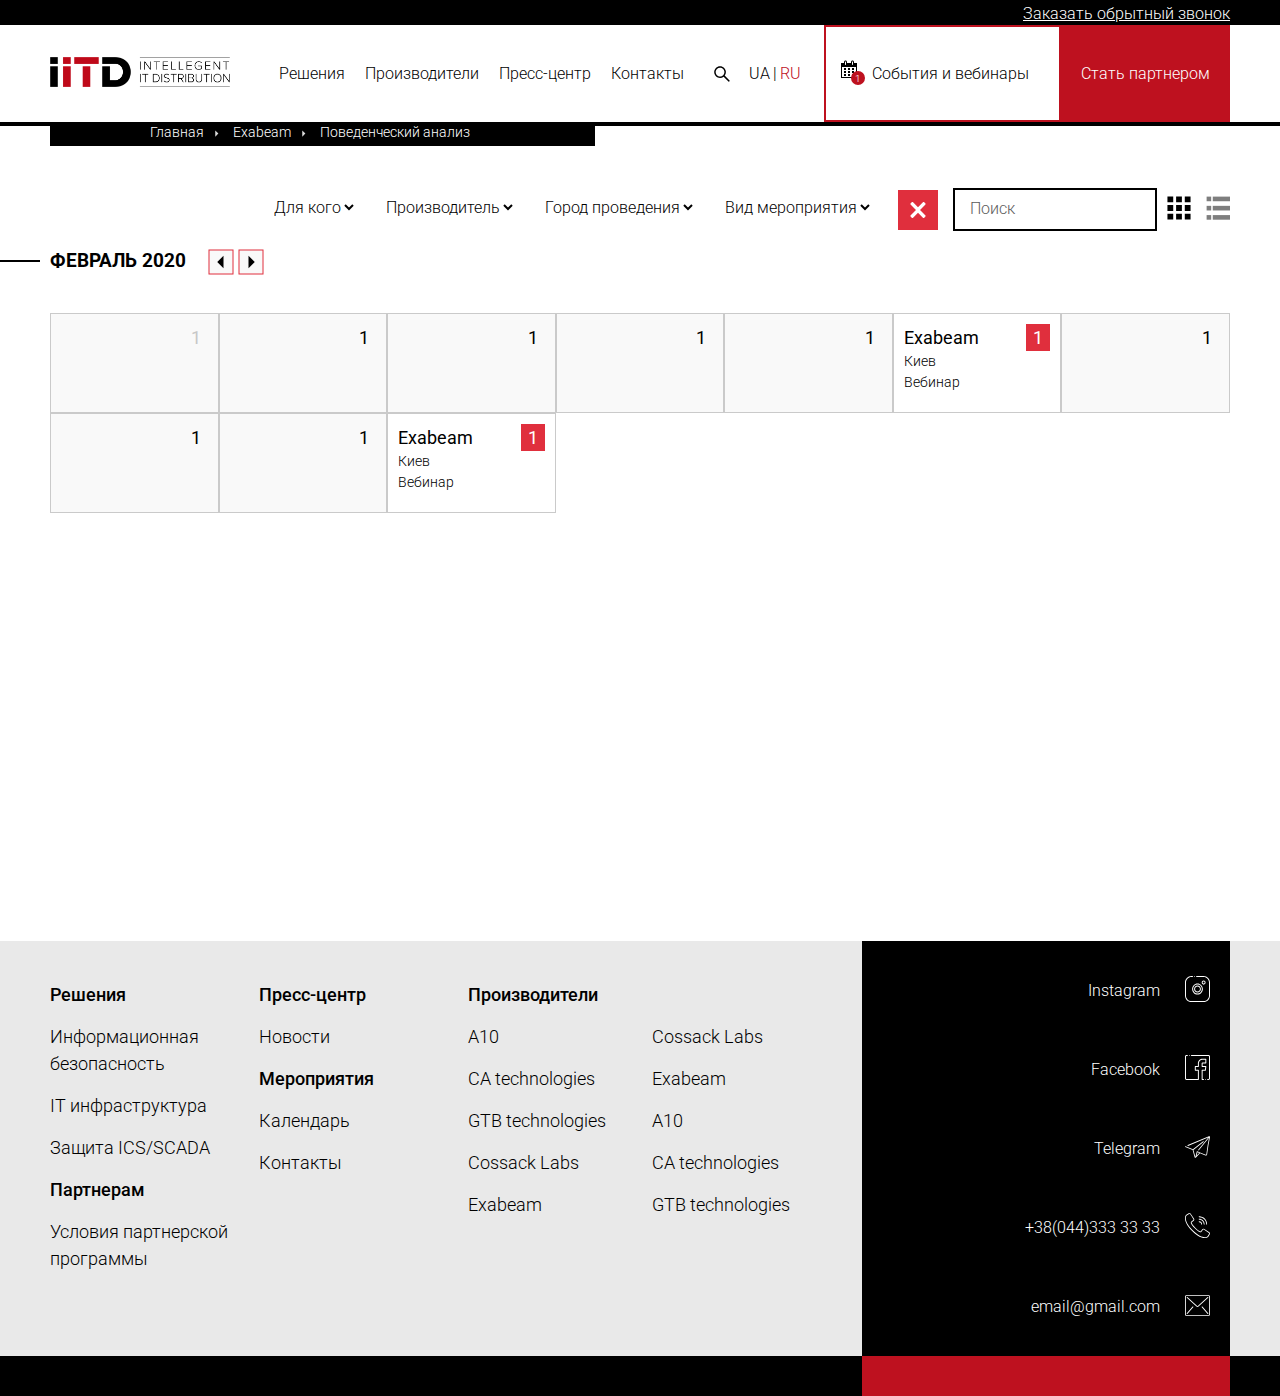
==== commit 15f13f1c: "mes" ====
--- a/calendar.html
+++ b/calendar.html
@@ -14,24 +14,23 @@
 
 <body>
     <div class="wrapper">
-        <div class="top-header padding">
+        <div class="top-header">
             <div class="container">
                 <div class="call-header">
                     <a href="#">Заказать обрытный звонок</a>
                 </div>
             </div>
         </div>
-        <header class="padding dark-border">
+        <header class="dark-border">
             <div class="container">
                 <div class="header-container">
                     <div class="btn-menu">
                         <img src="img/icon/btn-menu.svg" alt="btn">
                     </div>
                     <div class="header-logo">
-                        <img src="img/icon/logo.svg" alt="logo">
-                    </div>
-                    <nav>
-                        <img src="img/icon/close-btn.svg" class="close-btn" alt="close-btn">
+                        <img src="img/icon/logo-2.svg" alt="logo">
+                    </div>
+                    <nav class="desk-menu">
                         <p class="link-hover link-call">Решения</p>
                         <div class="nav-box-dropdown-hover">
                             <div class="nav-box-dropdown-wrapper">
@@ -211,6 +210,101 @@
                             <span class="calendar-text">События и вебинары</span>
                         </a>
                         <a href="#">Стать партнером</a>
+                    </div>
+                </div>
+            </div>
+            <div class="nav-menu">
+                <img src="img/icon/close-btn.svg" class="menu-close" alt="close">
+                <div class="nav-menu-wrap">
+                    <div class="nav-link-container">
+                        <div class="nav-link-box">
+                            <p class="nav-link-call">Решения</p>
+                            <div class="nav-link-sm-wrapper">
+                                <div class="nav-link-sm-box">
+                                    <p class="call-sm-nav">
+                                        Информационная безопасность
+                                    </p>
+                                    <a href="#" class="link-sm">Защита WEB ресурсов</a>
+                                    <a href="#" class="link-sm">Защита WEB ресурсов</a>
+                                    <a href="#" class="link-sm">Защита WEB ресурсов</a>
+                                </div>
+                                <div class="nav-link-sm-box">
+                                    <p class="call-sm-nav">
+                                        Информационная безопасность
+                                    </p>
+                                    <a href="#" class="link-sm">Защита WEB ресурсов1</a>
+                                    <a href="#" class="link-sm">Защита WEB ресурсов</a>
+                                    <a href="#" class="link-sm">Защита WEB ресурсов</a>
+                                </div>
+                            </div>
+                        </div>
+                        <div class="nav-link-box">
+                            <p class="nav-link-call">Производители</p>
+                            <div class="nav-link-sm-wrapper">
+                                <div class="nav-link-sm-box">
+                                    <p class="call-sm-nav">
+                                        Информационная безопасность
+                                    </p>
+                                    <a href="#" class="link-sm">Защита WEB ресурсов</a>
+                                    <a href="#" class="link-sm">Защита WEB ресурсов</a>
+                                    <a href="#" class="link-sm">Защита WEB ресурсов</a>
+                                </div>
+                                <div class="nav-link-sm-box">
+                                    <p class="call-sm-nav">
+                                        Информационная безопасность
+                                    </p>
+                                    <a href="#" class="link-sm">Защита WEB ресурсов1</a>
+                                    <a href="#" class="link-sm">Защита WEB ресурсов</a>
+                                    <a href="#" class="link-sm">Защита WEB ресурсов</a>
+                                </div>
+                            </div>
+                        </div>
+                        <div class="nav-link-box">
+                            <p class="nav-link-call">Пресс-центр</a>
+                                <div class="nav-link-sm-wrapper">
+                                    <div class="nav-link-sm-box">
+                                        <p class="call-sm-nav">
+                                            Информационная безопасность
+                                        </p>
+                                        <a href="#" class="link-sm">Защита WEB ресурсов</a>
+                                        <a href="#" class="link-sm">Защита WEB ресурсов</a>
+                                        <a href="#" class="link-sm">Защита WEB ресурсов</a>
+                                    </div>
+                                    <div class="nav-link-sm-box">
+                                        <p class="call-sm-nav">
+                                            Информационная безопасность
+                                        </p>
+                                        <a href="#" class="link-sm">Защита WEB ресурсов1</a>
+                                        <a href="#" class="link-sm">Защита WEB ресурсов</a>
+                                        <a href="#" class="link-sm">Защита WEB ресурсов</a>
+                                    </div>
+                                </div>
+                        </div>
+                        <div class="nav-link-box">
+                            <a href="#" class="nav-link-call">Контакты</a>
+                        </div>
+                    </div>
+                    <div class="nav-menu-info">
+                        <div class="social-nav">
+                            <a href="#">
+                                <img src="img/icon/insta.svg" alt="insta">
+                            </a>
+                            <a href="#">
+                                <img src="img/icon/fb.svg" alt="fb">
+                            </a>
+                            <a href="#">
+                                <img src="img/icon/telegram.svg" alt="tg">
+                            </a>
+                            <a href="#">
+                                <img src="img/icon/phone.svg" alt="phone">
+                            </a>
+                            <a href="#">
+                                <img src="img/icon/mail.svg" alt="mail">
+                            </a>
+                        </div>
+                        <p class="nav-text">
+                            Lorem ipsum dolor sit amet, consectetur adipiscing elit. Faucibus neque eros commodo porttitor suspendisse proin porta tristique. Dui potenti morbi rhoncus ut amet urna dictum.
+                        </p>
                     </div>
                 </div>
             </div>
--- a/css/main.css
+++ b/css/main.css
@@ -1,12 +1,40 @@
 .top-header {
   background: #000;
   z-index: 9999;
-  position: relative; }
+  position: fixed;
+  top: 0;
+  width: 100%;
+  left: 0; }
+  .top-header .container {
+    padding: 0 50px; }
+    @media (max-width: 1200px) {
+      .top-header .container {
+        padding: 0 25px; } }
+    @media (max-width: 650px) {
+      .top-header .container {
+        padding: 0 15px; } }
+
+main {
+  margin-top: 121px; }
+  @media (max-width: 990px) {
+    main {
+      margin-top: 80px; } }
 
 header {
   z-index: 9999;
   background: #fff;
-  position: relative; }
+  position: fixed;
+  width: 100%;
+  top: 25px;
+  left: 0; }
+  header .container {
+    padding: 0 50px; }
+    @media (max-width: 1200px) {
+      header .container {
+        padding: 0 25px; } }
+    @media (max-width: 650px) {
+      header .container {
+        padding: 0 15px; } }
 
 @media (max-width: 990px) {
   .calendar-text {
@@ -234,6 +262,11 @@
   padding: 8px 0;
   margin: auto;
   margin-left: 0; }
+  .header-logo img {
+    height: 43px; }
+    @media (max-width: 1280px) {
+      .header-logo img {
+        height: 30px; } }
   @media (max-width: 990px) {
     .header-logo {
       margin: 0;
@@ -243,21 +276,7 @@
               order: 3; } }
   @media (max-width: 650px) {
     .header-logo {
-      -webkit-box-ordinal-group: 3;
-      -webkit-order: 2;
-          -ms-flex-order: 2;
-              order: 2;
-      position: relative;
-      right: -20px; } }
-  @media (max-width: 360px) {
-    .header-logo {
-      right: -20px; } }
-  @media (max-width: 1150px) {
-    .header-logo img {
-      height: 50px; } }
-  @media (max-width: 990px) {
-    .header-logo img {
-      height: 37px; } }
+      position: relative; } }
 
 .search-lang-box {
   display: -webkit-box;
@@ -286,6 +305,9 @@
               order: 2;
       margin: 0;
       width: 80px; } }
+  @media (max-width: 650px) {
+    .search-lang-box {
+      display: none; } }
 
 .search-box {
   position: relative;
@@ -328,7 +350,7 @@
     background: #fff;
     color: #000;
     border: 2px solid #BE111F;
-    padding: 25px 40px;
+    padding: 15px 40px;
     white-space: nowrap;
     width: 100%;
     text-align: center;
@@ -347,7 +369,7 @@
     @media (max-width: 1280px) {
       .btn-header-wrap a:first-child {
         padding: 25px 30px; } }
-    @media (max-width: 990px) {
+    @media (max-width: 1024px) {
       .btn-header-wrap a:first-child {
         padding: 17px 25px; } }
     .btn-header-wrap a:first-child .calendar {
@@ -372,13 +394,21 @@
         font: 300 .6rem 'Roboto', sans-serif; }
   .btn-header-wrap a:last-child {
     background: #BE111F;
-    padding: 39px 30px;
+    padding: 15px 40px;
     white-space: nowrap;
+    display: -webkit-box;
+    display: -webkit-flex;
+    display: -ms-flexbox;
+    display: flex;
+    -webkit-box-align: center;
+    -webkit-align-items: center;
+        -ms-flex-align: center;
+            align-items: center;
     color: #fff; }
     @media (max-width: 1280px) {
       .btn-header-wrap a:last-child {
         padding: 39px 20px; } }
-    @media (max-width: 990px) {
+    @media (max-width: 1024px) {
       .btn-header-wrap a:last-child {
         padding: 17px 25px; } }
 
@@ -611,6 +641,9 @@
   margin: 0 auto;
   margin-top: 15%;
   position: relative; }
+  @media (max-width: 1280px) {
+    .slider-text-box {
+      margin-top: 20%; } }
   @media (max-width: 1200px) {
     .slider-text-box {
       margin-top: 10%;
@@ -659,7 +692,7 @@
         left: -70%;
         height: 260px; } }
   .slider-text-box .icon-slider {
-    margin-bottom: 60px;
+    margin-bottom: 40px;
     z-index: 2;
     position: relative; }
     @media (max-width: 990px) {
@@ -670,7 +703,7 @@
       .slider-text-box .icon-slider {
         margin-bottom: 15px; } }
   .slider-text-box .text-simple {
-    margin-bottom: 80px;
+    margin-bottom: 50px;
     z-index: 2;
     position: relative; }
     @media (max-width: 990px) {
@@ -948,7 +981,7 @@
     -webkit-justify-content: center;
         -ms-flex-pack: center;
             justify-content: center;
-    height: 170px;
+    height: 125px;
     margin-bottom: 40px; }
     @media (max-width: 1100px) {
       .advantage-box .img-adv {
@@ -963,73 +996,105 @@
       position: relative;
       bottom: -10px; } }
   .advantage-box .adv-1::before {
-    content: url(../img/advantage/surface1.svg); }
-    @media (max-width: 650px) {
-      .advantage-box .adv-1::before {
-        content: url(../img/advantage/surface1-sm.svg); } }
+    content: '';
+    background-image: url(../img/advantage/surface1.svg);
+    width: -webkit-calc(190px / 2);
+    width: calc(190px / 2);
+    height: -webkit-calc(195px / 2);
+    height: calc(195px / 2);
+    background-size: contain;
+    background-repeat: no-repeat; }
   .advantage-box .adv-1:hover::before {
     display: none; }
   .advantage-box .adv-1:hover::after {
     opacity: 1;
     position: relative; }
   .advantage-box .adv-1::after {
-    content: url(../img/advantage/surface1-hover.svg);
+    content: '';
     opacity: 0;
-    position: absolute; }
-    @media (max-width: 650px) {
-      .advantage-box .adv-1::after {
-        content: ''; } }
+    position: absolute;
+    background-image: url(../img/advantage/surface1-hover.svg);
+    width: -webkit-calc(190px / 2);
+    width: calc(190px / 2);
+    height: -webkit-calc(195px / 2);
+    height: calc(195px / 2);
+    background-size: contain;
+    background-repeat: no-repeat; }
   .advantage-box .adv-2::before {
-    content: url(../img/advantage/computer.svg); }
-    @media (max-width: 650px) {
-      .advantage-box .adv-2::before {
-        content: url(../img/advantage/computer-sm.svg); } }
+    content: '';
+    background-image: url(../img/advantage/computer.svg);
+    width: -webkit-calc(190px / 2);
+    width: calc(190px / 2);
+    height: -webkit-calc(195px / 2);
+    height: calc(195px / 2);
+    background-size: contain;
+    background-repeat: no-repeat; }
   .advantage-box .adv-2:hover::before {
     display: none; }
   .advantage-box .adv-2:hover::after {
     opacity: 1;
     position: relative; }
   .advantage-box .adv-2::after {
-    content: url(../img/advantage/computer-hover.svg);
+    content: '';
     opacity: 0;
-    position: absolute; }
-    @media (max-width: 650px) {
-      .advantage-box .adv-2::after {
-        content: ''; } }
+    position: absolute;
+    background-image: url(../img/advantage/computer-hover.svg);
+    width: -webkit-calc(190px / 2);
+    width: calc(190px / 2);
+    height: -webkit-calc(195px / 2);
+    height: calc(195px / 2);
+    background-size: contain;
+    background-repeat: no-repeat; }
   .advantage-box .adv-3::before {
-    content: url(../img/advantage/password.svg); }
-    @media (max-width: 650px) {
-      .advantage-box .adv-3::before {
-        content: url(../img/advantage/password-sm.svg); } }
+    content: '';
+    background-image: url(../img/advantage/password.svg);
+    width: -webkit-calc(190px / 2);
+    width: calc(190px / 2);
+    height: -webkit-calc(195px / 2);
+    height: calc(195px / 2);
+    background-size: contain;
+    background-repeat: no-repeat; }
   .advantage-box .adv-3:hover::before {
     display: none; }
   .advantage-box .adv-3:hover::after {
     opacity: 1;
     position: relative; }
   .advantage-box .adv-3::after {
-    content: url(../img/advantage/password-hover.svg);
+    content: '';
     opacity: 0;
-    position: absolute; }
-    @media (max-width: 650px) {
-      .advantage-box .adv-3::after {
-        content: ''; } }
+    position: absolute;
+    background-image: url(../img/advantage/password-hover.svg);
+    width: -webkit-calc(190px / 2);
+    width: calc(190px / 2);
+    height: -webkit-calc(195px / 2);
+    height: calc(195px / 2);
+    background-size: contain;
+    background-repeat: no-repeat; }
   .advantage-box .adv-4::before {
-    content: url(../img/advantage/security.svg); }
-    @media (max-width: 650px) {
-      .advantage-box .adv-4::before {
-        content: url(../img/advantage/security-sm.svg); } }
+    content: '';
+    background-image: url(../img/advantage/security.svg);
+    width: -webkit-calc(190px / 2);
+    width: calc(190px / 2);
+    height: -webkit-calc(195px / 2);
+    height: calc(195px / 2);
+    background-size: contain;
+    background-repeat: no-repeat; }
   .advantage-box .adv-4:hover::before {
     display: none; }
   .advantage-box .adv-4:hover::after {
     opacity: 1;
     position: relative; }
   .advantage-box .adv-4::after {
-    content: url(../img/advantage/security-hover.svg);
+    content: '';
     opacity: 0;
-    position: absolute; }
-    @media (max-width: 650px) {
-      .advantage-box .adv-4::after {
-        content: ''; } }
+    position: absolute;
+    background-image: url(../img/advantage/security-hover.svg);
+    width: -webkit-calc(190px / 2);
+    width: calc(190px / 2);
+    height: -webkit-calc(195px / 2);
+    height: calc(195px / 2);
+    background-size: contain;
+    background-repeat: no-repeat; }
 
 .last-news-wrapper {
   display: grid;
@@ -2003,35 +2068,19 @@
       font-size: 1rem; } }
 
 .presenters-wrapper {
-  display: -webkit-box;
-  display: -webkit-flex;
-  display: -ms-flexbox;
-  display: flex;
-  -webkit-box-align: center;
-  -webkit-align-items: center;
-      -ms-flex-align: center;
-          align-items: center; }
+  display: grid;
+  grid-template-columns: 400px 400px;
+  grid-gap: 25px;
+  position: relative; }
   @media (max-width: 990px) {
     .presenters-wrapper {
-      -webkit-box-orient: vertical;
-      -webkit-box-direction: normal;
-      -webkit-flex-direction: column;
-          -ms-flex-direction: column;
-              flex-direction: column;
-      -webkit-box-align: start;
-      -webkit-align-items: flex-start;
-          -ms-flex-align: start;
-              align-items: flex-start; } }
+      grid-template-columns: 1fr; } }
   .presenters-wrapper .presenters-box {
     display: -webkit-box;
     display: -webkit-flex;
     display: -ms-flexbox;
     display: flex;
-    margin-right: 100px;
     position: relative; }
-    @media (max-width: 990px) {
-      .presenters-wrapper .presenters-box {
-        margin: 0 0 30px 0; } }
     .presenters-wrapper .presenters-box img {
       height: 160px;
       max-width: 100%;
@@ -2056,12 +2105,21 @@
         margin-bottom: 15px; }
       .presenters-wrapper .presenters-box .presenters-info-box .presenters-text:last-child {
         margin: 0; }
-  .presenters-wrapper .presenters-box:last-child {
-    margin: 0; }
+  .presenters-wrapper .presenters-box:nth-child(n+3) {
+    display: none; }
+    @media (max-width: 990px) {
+      .presenters-wrapper .presenters-box:nth-child(n+3) {
+        display: -webkit-box;
+        display: -webkit-flex;
+        display: -ms-flexbox;
+        display: flex; } }
   .presenters-wrapper .play-icon {
     position: absolute;
     right: -60px;
     top: 40%; }
+    @media (max-width: 990px) {
+      .presenters-wrapper .play-icon {
+        display: none; } }
     .presenters-wrapper .play-icon::before {
       content: url(../img/icon/play.svg);
       position: absolute;
@@ -2074,8 +2132,8 @@
       right: 0; }
 
 .theme-wrapper p {
-  margin-bottom: 10px;
-  padding-left: 35px;
+  margin-bottom: 20px;
+  padding-left: 40px;
   position: relative; }
   .theme-wrapper p::before {
     content: url(../img/vebinar/loup.svg);
@@ -2230,7 +2288,7 @@
     -webkit-transform: rotate(270deg);
         -ms-transform: rotate(270deg);
             transform: rotate(270deg);
-    margin-top: 240px;
+    margin-top: 210px;
     padding-right: 80px;
     padding-left: 20px;
     padding-top: 10px;
@@ -2443,7 +2501,7 @@
             -ms-flex-pack: end;
                 justify-content: flex-end; } }
   .control-calendar-wrap .search {
-    width: 150px;
+    width: 170px;
     border: 2px solid #000;
     background: #fff;
     padding: 12px 15px;
@@ -2456,6 +2514,12 @@
     display: -webkit-flex;
     display: -ms-flexbox;
     display: flex;
+    -webkit-box-align: center;
+    -webkit-align-items: center;
+        -ms-flex-align: center;
+            align-items: center;
+    position: relative;
+    top: 2px;
     cursor: pointer; }
     @media (max-width: 990px) {
       .control-calendar-wrap .btn-wrap-calendar {
@@ -2501,6 +2565,10 @@
       @media (max-width: 700px) {
         .calendar-arr .title-xl::before {
           top: 8px; } }
+
+@media (max-width: 990px) {
+  .title-xl br {
+    display: none; } }
 
 .arrow-calendar {
   display: -webkit-box;
@@ -2620,10 +2688,7 @@
   top: 30px;
   width: 325px;
   height: auto;
-  z-index: 9999;
-  -webkit-transition: .3s;
-  -o-transition: .3s;
-  transition: .3s; }
+  z-index: 9999; }
   @media (max-width: 700px) {
     .hide-info-vebinar {
       left: 0;
@@ -2645,10 +2710,9 @@
     -webkit-flex-direction: column;
         -ms-flex-direction: column;
             flex-direction: column;
-    padding: 10px; }
+    padding: 10px 15px; }
     .hide-info-vebinar .hide-info-wrap img {
-      margin: 0 auto;
-      margin-bottom: 15px; }
+      margin: 15px auto; }
       @media (max-width: 700px) {
         .hide-info-vebinar .hide-info-wrap img {
           margin-left: 0; } }
@@ -2699,6 +2763,8 @@
       text-align: right;
       text-decoration: underline;
       color: #000; }
+      .hide-info-vebinar .hide-info-wrap .link:hover {
+        color: #BE111F; }
 
 @media (max-width: 700px) {
   .sm-calendar {
@@ -2800,6 +2866,8 @@
       display: block;
       margin: 0 auto;
       margin-right: 0; }
+      .calendar-xl-wrapper .calendar-xl-box:last-child .link:hover {
+        color: #BE111F; }
   @media (max-width: 990px) {
     .calendar-xl-wrapper .calendar-xl-box:nth-child(3) {
       display: none; } }
@@ -2870,6 +2938,8 @@
       text-align: right;
       text-decoration: underline;
       color: #000; }
+      .xl-calendar-mob .mob-info-wrap .link:hover {
+        color: #BE111F; }
 
 .bredcrumbs {
   margin-bottom: 40px; }
@@ -3627,6 +3697,8 @@
     font: 300 1.125rem/150% 'Roboto', sans-serif;
     display: block;
     color: #000; }
+    .footer-container .footer-simple-link:hover {
+      color: #E02F3D; }
     @media (max-width: 1280px) {
       .footer-container .footer-simple-link {
         margin-bottom: 15px; } }
